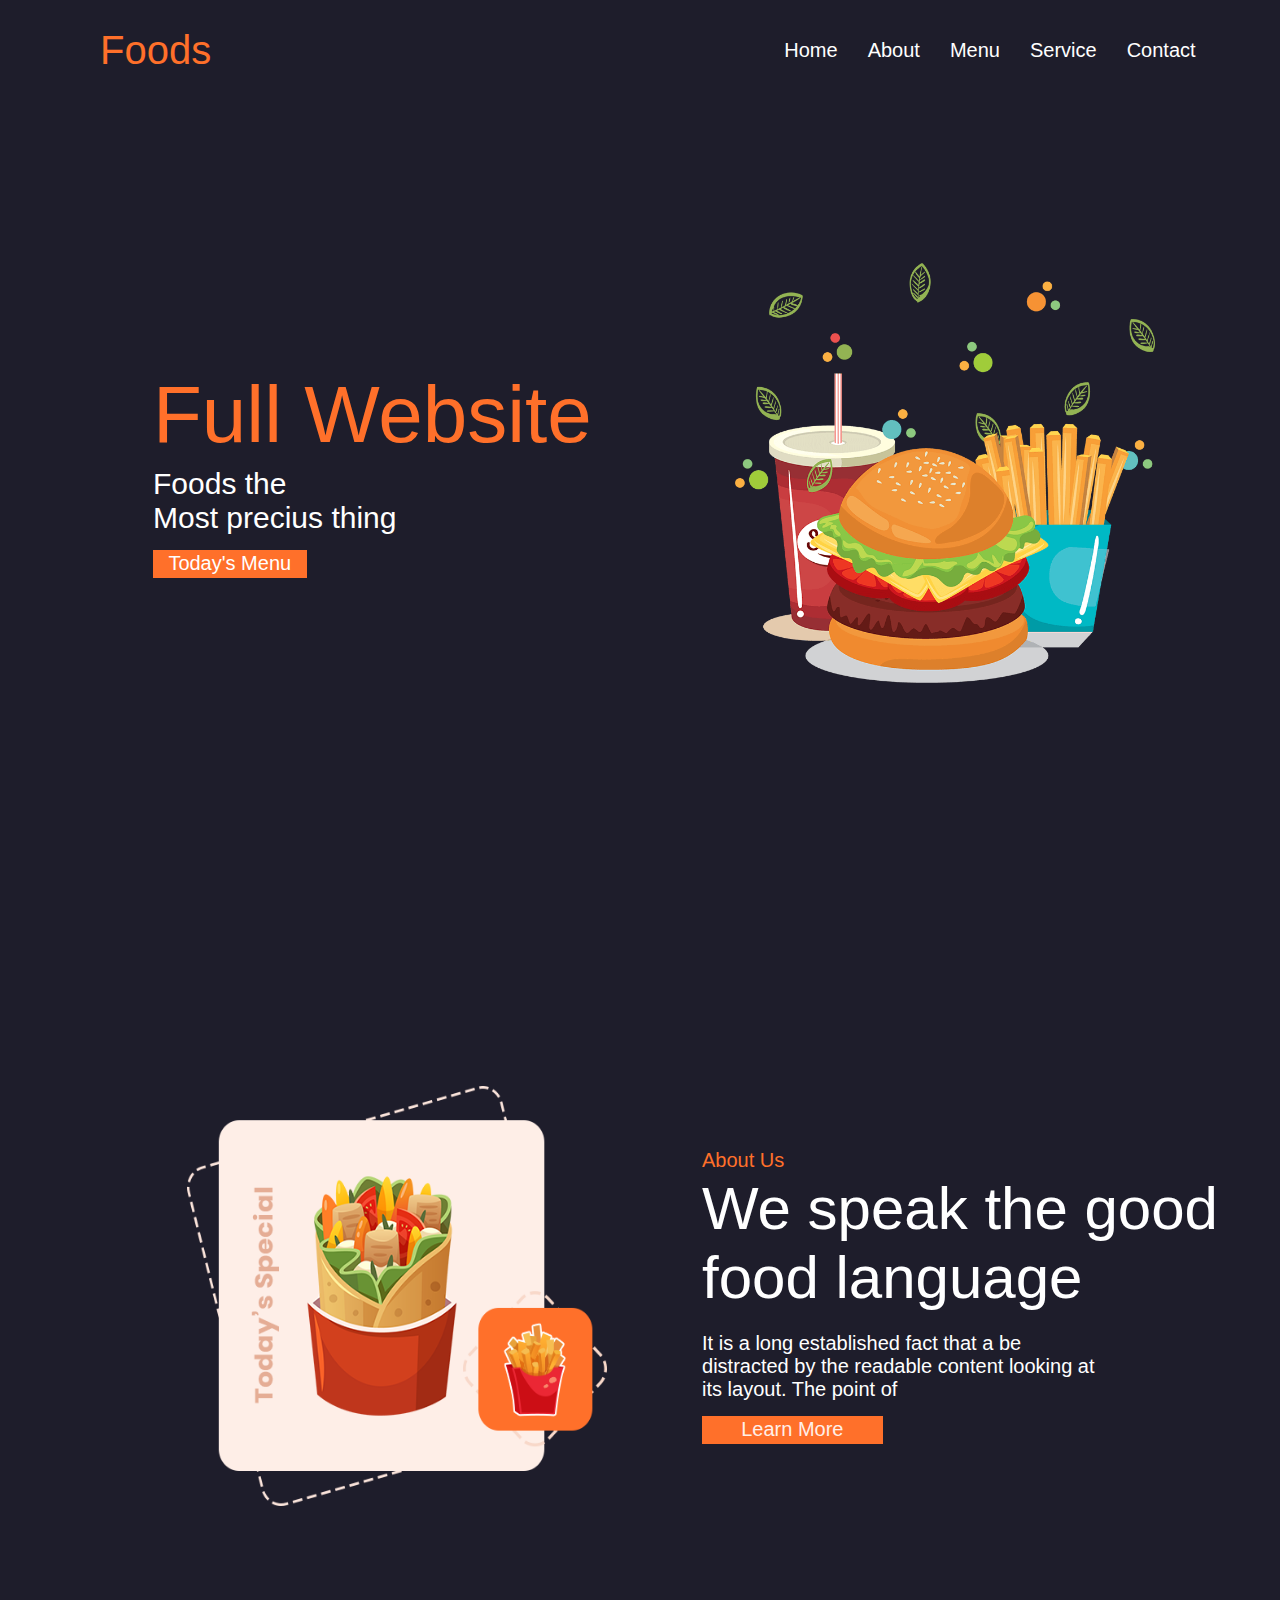
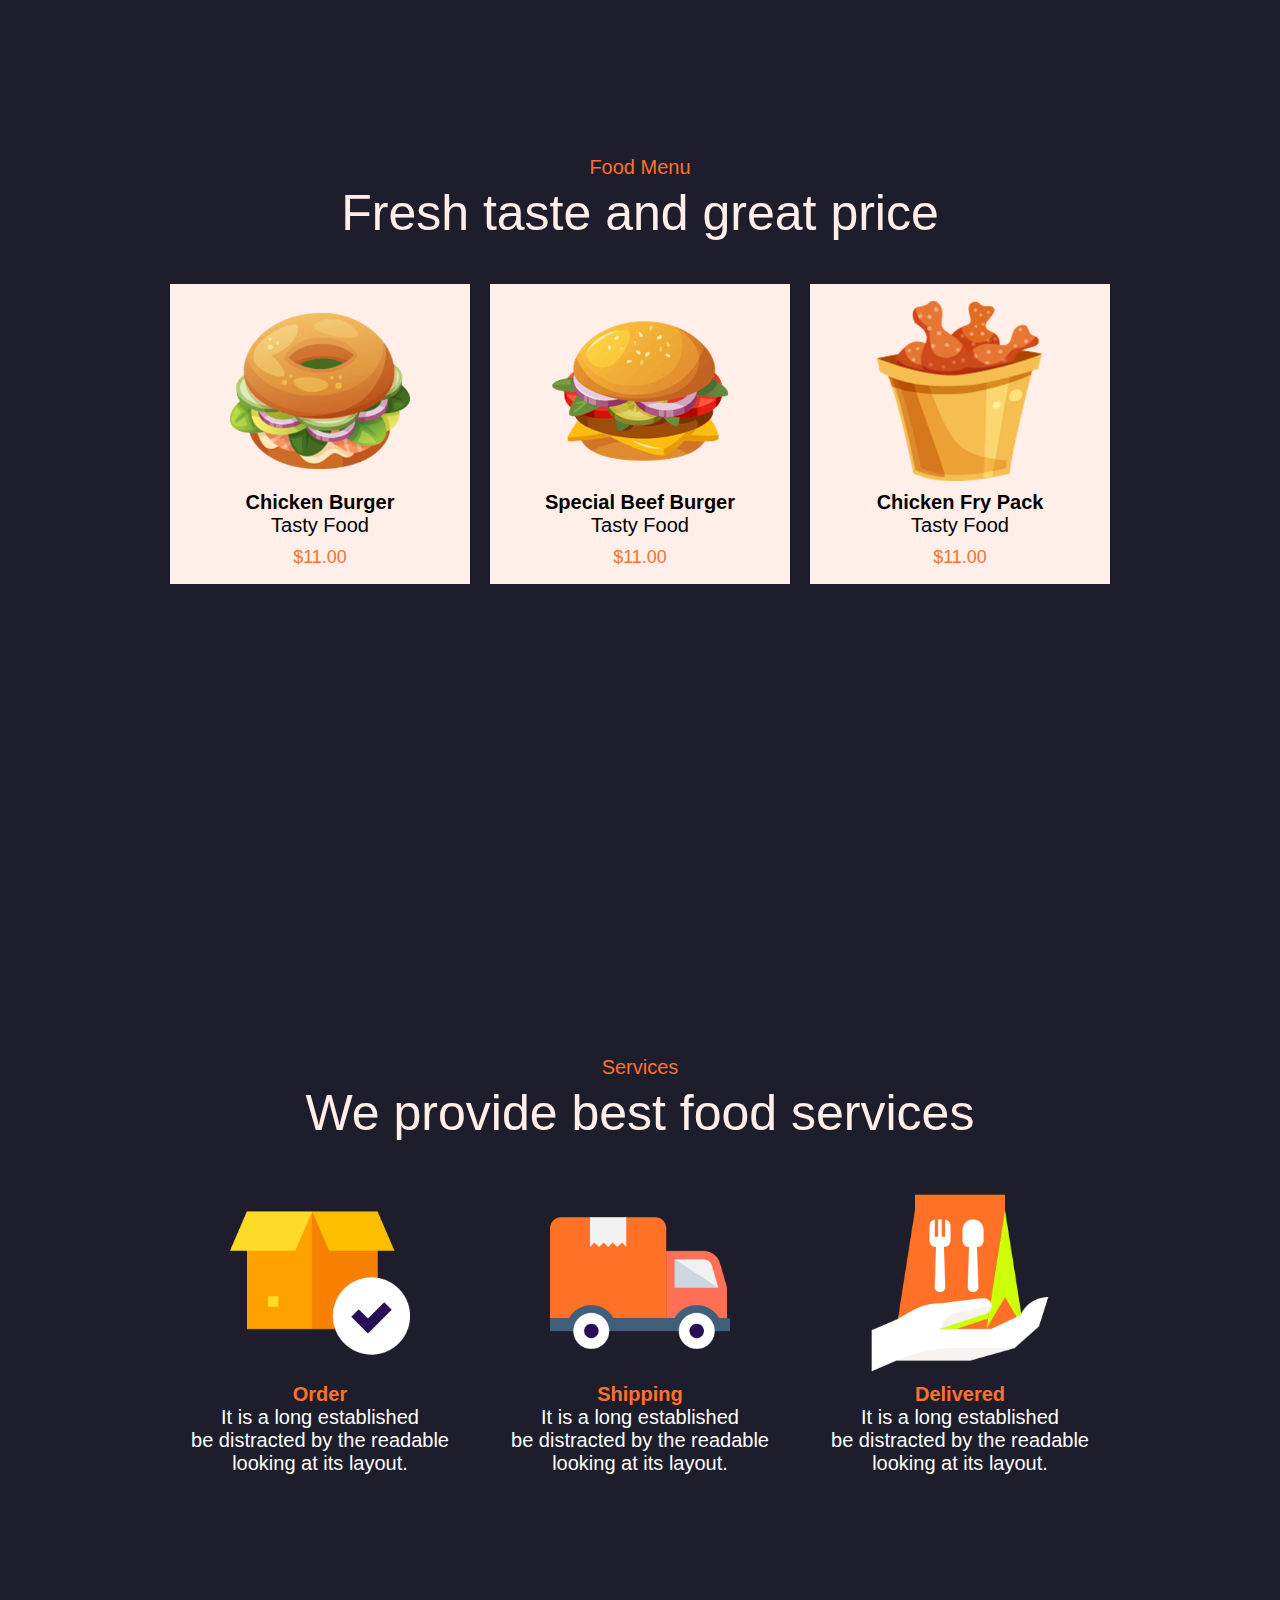
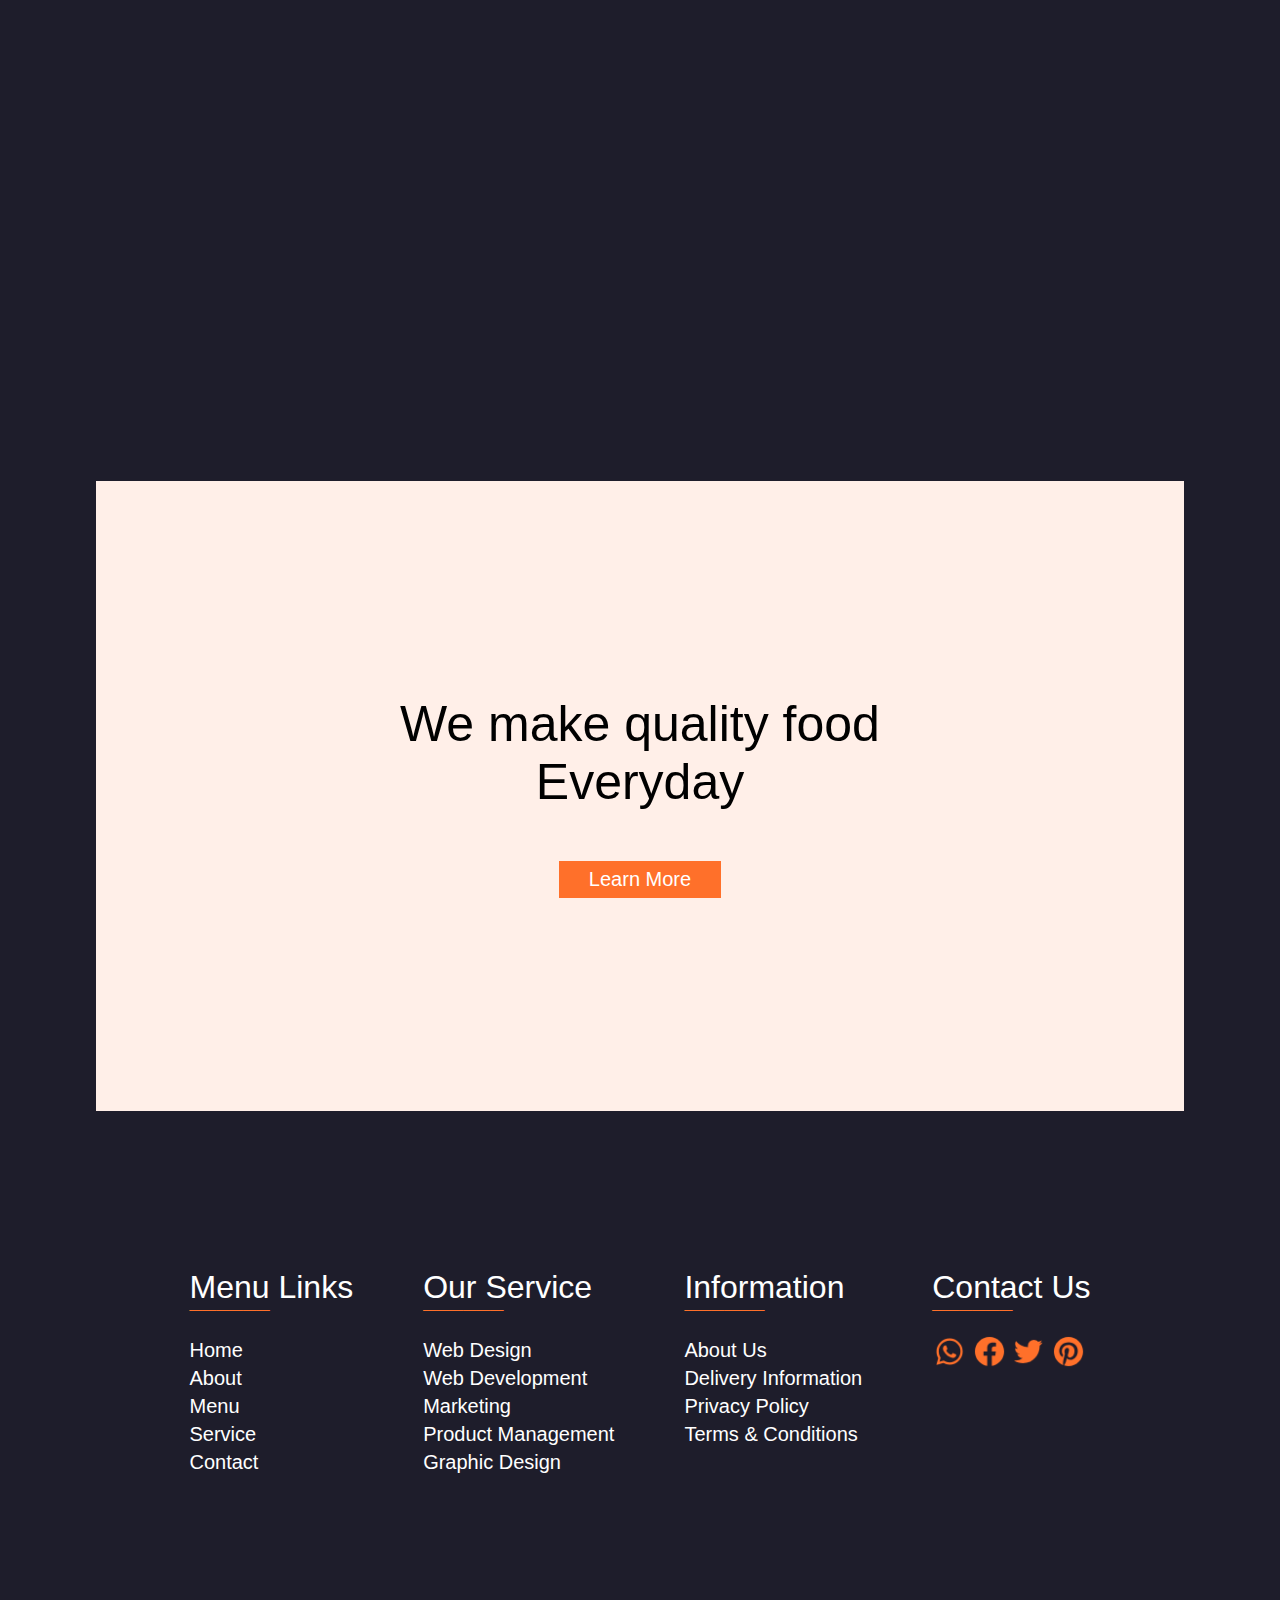
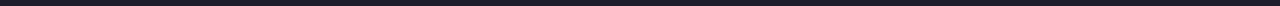
==== index.html @ 2a45bde7 "feat: :construction: Adicion boton en responsive mobile" ====
<!DOCTYPE html>
<html lang="en">
<head>
    <meta charset="UTF-8">
    <meta name="viewport" content="width=device-width, initial-scale=1.0">
    <link rel="stylesheet" href="https://unpkg.com/boxicons@latest/css/boxicons.min.css">
    <link rel="stylesheet" href="css/style.css">
    <title>Full Website</title>
</head>
<body>
    <header class="header">
        <div class="title1">
            <h1>Foods</h1>
        </div>
        <nav>
            <ul class="nav">
              <li><a href="#home">Home</a></li>
              <li><a href="#about">About</a></li>
              <li><a href="#menu">Menu</a></li>
              <li><a href="#service">Service</a></li>
              <li><a href="#contact">Contact</a></li>
            </ul>
          </nav>
          <div class="toggle" onclick="toggleMenu()"></div>
    </header>
    <main id="home" class="main1">
        <div class="main1__title">
            <div class="main1__content">
                <h1>Full Website</h1>
                <p class="foods">Foods the</p>
                <p>Most precius thing</p>
                <button>Today's Menu</button>
            </div>
        </div>
        <div class="main1__img">
            <img src="storage/img/home.png" alt="home">
        </div>
    </main>
    <section id="about" class="aboutUs">
        <div class="aboutUs__img">
            <img src="storage/img/about.png" alt="about">
        </div>
        <div class="aboutUs__title">
            <div class="aboutUs__content">
                <a class="about">About Us</a>
                <h1>We speak the good</h1>
                <h1>food language</h1>
                <p>It is a long established fact that a 
                    be distracted by the readable content 
                    looking at its layout. The point of
                </p>
                <button>Learn More</button>
            </div>
        </div>
    </section>
    <section class="foodMenu">
        <div class="fooodMenu__title">
            <p>Food Menu</p>
            <h1>Fresh taste and great price</h1>
        </div>
        <div id="menu" class="foodContainer">
            <div class="foodMenu__box1">
                <img src="storage/img/food1.png" alt="food1">
                <h1>Chicken Burger</h1>
                <p>Tasty Food</p>
                <a>$11.00</a>
            </div>
            <div class="foodMenu__box2">
                <img src="storage/img/food2.png" alt="food2">
                <h1>Special Beef Burger</h1>
                <p>Tasty Food</p>
                <a>$11.00</a>
            </div>
            <div class="foodMenu__box3">
                <img src="storage/img/food3.png" alt="food3">
                <h1>Chicken Fry Pack</h1>
                <p>Tasty Food</p>
                <a>$11.00</a>
            </div>
        </div>
    </section>
    <section id="service" class="services">
        <div class="services__title">
            <p>Services</p>
            <h1>We provide best food services</h1>
        </div>
        <div class="servicesContainer">
            <div class="services__box1">
                <img src="storage/img/s1.png" alt="s1">
                <h1>Order</h1>
                <p>It is a long established</p>
                <p>be distracted by the readable</p>
                <p>looking at its layout.</p>
            </div>
            <div class="services__box2">
                <img src="storage/img/s2.png" alt="s1">
                <h1>Shipping</h1>
                <p>It is a long established</p>
                <p>be distracted by the readable</p>
                <p>looking at its layout.</p>
            </div>
            <div class="services__box3">
                <img src="storage/img/s3.png" alt="s1">
                <h1>Delivered</h1>
                <p>It is a long established</p>
                <p>be distracted by the readable</p>
                <p>looking at its layout.</p>
            </div>
        </div>
    </section>
    <section class="learnMore">
        <div class="learnMore__content">
            <h1>We make quality food</h1>
            <h1>Everyday</h1>
            <button>Learn More</button>
        </div>
    </section>
    <footer id="contact" class="contact">
        <div class="contact__box1">
            <h1>Menu Links</h1>
            <h2>______</h2>
            <p>Home</p>
            <p>About</p>
            <p>Menu</p>
            <p>Service</p>
            <p>Contact</p>
        </div>
        <div class="contact__box2">
            <h1>Our Service</h1>
            <h2>______</h2>
            <p>Web Design</p>
            <p>Web Development</p>
            <p>Marketing</p>
            <p>Product Management</p>
            <p>Graphic Design</p>
        </div>
        <div class="contact__box3">
            <h1>Information</h1>
            <h2>______</h2>
            <p>About Us</p>
            <p>Delivery Information</p>
            <p>Privacy Policy</p>
            <p>Terms & Conditions</p>
        </div>
        <div class="contact__box4">
            <h1>Contact Us</h1>
            <h2>______</h2>
            <div class="contact__box4__img" >
                <img src="storage/img/whats.png" alt="whats">
                <img src="storage/img/faceb.png" alt="facebook">
                <img src="storage/img/twitter.png" alt="twittet">
                <img src="storage/img/pinterest.png" alt="pinterest">
            </div>
        </div>
    </footer>
    <script src="js/main.js"></script>
</body>
</html>
---- css/style.css ----
@import url(variables.css);

*{
    margin: 0;
    padding: 0;
    font-family: "Poppins", sans-serif;
    box-sizing: border-box;
}

body{
    background: var(--color-body);
}

.header{
    display: flex;
    background: var(--color-body);
    width: 100%;
    height: 100px;
    justify-content: space-between;
    flex-direction: row;
}

.title1{
    display: flex;
    color: var(--color-primary); 
    justify-content: flex-start;
    align-items: center;
    height: 100px;
    margin-left: 100px;
    font-size: 20px;
    font-style: normal;
}

.title1 h1{
    font-weight: normal;
}

.nav{
    display: flex;
    margin-right: -450px; 
    justify-content: flex-end;
    font-size: 20px;
    align-items: center;
    color: var(--color-secundary);
    gap: 30px;
    height: 100px;
    font-size: 20px;
    text-decoration: none;
    list-style: none;
}

.nav a{
    text-decoration: none;
    color: var(--color-secundary);
}

.nav a:hover{
    text-decoration: overline;
    cursor: pointer;
    color: var(--color-primary);
    transition: 0.2s;
}

@media(max-width:800px){
    .nav{
        display: none;
        margin-right: -450px; 
        justify-content: flex-end;
        font-size: 20px;
        align-items: center;
        color: var(--color-secundary);
        gap: 30px;
        height: 100px;
        font-size: 20px;
        text-decoration: none;
        list-style: none;
    }

    .toggle{
        width: 35px;
        height: 35px;
        display: block;
        cursor: pointer;
        background: url(../storage/img/menu.svg);
        background-size: 35px;
        background-position: center;
        background-repeat: no-repeat;
        z-index: 11;
    }
    
    .toggle.active{
        position: fixed;
        right: 20px;
        background: url(../storage/img/close.svg);
        background-size: 35px;
        background-position: center;
        background-repeat: no-repeat;
    }
    
    .nav {
      display:none;
    }
    
    .nav.active
    {
        position: fixed;
        top: 0;
        left: 0;
        width: 100%;
        height: auto;
        display: flex;
        padding-top: 2svh;
        padding-bottom: 2svh;
        row-gap: 1.5em;
        justify-content: center;
        align-items: center;
        flex-direction: column;
        font-size: 1.2em;
        background: var(--color-secundary);
        z-index: 10;
    }
}

/* 
--------------------------------------------MAIN1------------------------------------------------------ */


.main1{
    display: grid;
    width: 100%;
    height: 82.9vh;
    grid-template-columns: repeat(2, 1fr);
    grid-template-rows: repeat(1, 1fr);
    justify-content: center;
    align-items: center;
}

.main1__title{
    display: flex;
    margin-left: 153px;
}

.main1__content{
    display: flex;
    flex-direction: column;
}

.main1__content h1{
    display: flex;
    font-size: 80px;
    font-weight: normal;
    color: var(--color-primary);
}


.foods{
    display: flex;
    margin-top: 6px;
    font-weight: normal;
    color: var(--color-secundary);
}

.main1__content p{
    display: flex;
    font-weight: normal;
    font-size: 30px;
    color: var(--color-secundary);
}

.main1__content button{
    display: flex;
    width: 35%;
    height: 28px;
    font-size: 20px;
    color: var(--color-secundary);
    border: none;
    background: var(--color-primary);
    justify-content: center;
    align-items: center;
    margin-top: 15px;
}

.main1__content button:hover{
    background: var(--color-primary-opacity) ;
    transition: 0.3s;
    cursor: pointer;
}

.main1__img{
    display: flex;
    justify-content: center;
    align-items: center;
}

.main1__img img{
    display: flex;
    width: 420px;
    height: 420px;
    margin-right: 30px;
}

/* 
--------------------------------------------ABOUT US------------------------------------------------------ */

.aboutUs{
    display: grid;
    width: 100%;
    height: 100vh;
    grid-template-columns: repeat(2, 1fr);
    grid-template-rows: repeat(1, 1fr);
    justify-content: center;
    align-items: center;
}

.aboutUs__img{
    display: flex;
    justify-content: center;
    align-items: center;
}

.aboutUs__img img{
    display: flex;
    width: 420px;
    height: 420px;
    margin-left: 153px;
}

.aboutUs__title{
    display: flex;
    margin-right: 0px;
    justify-content: center;

}

.aboutUs__content{
    display: flex;
    flex-direction: column;
}

.about{
    color: var(--color-primary);
    font-size: 20px;
    margin-bottom: 2px;
}

.aboutUs__content h1{
    display: flex;
    font-size: 60px;
    font-weight: normal;
    color: var(--color-secundary);
}



.aboutUs__content p{
    display: flex;
    margin-top: 20px;
    width: 400px;
    font-weight: normal;
    font-size: 20px;
    color: var(--color-secundary);
}

.aboutUs__content button{
    display: flex;
    width: 35%;
    height: 28px;
    font-size: 20px;
    color: var(--color-light);
    border: none;
    background: var(--color-primary);
    justify-content: center;
    align-items: center;
    margin-top: 15px;
}

.aboutUs__content button:hover{
    background: var(--color-primary-opacity) ;
    transition: 0.3s;
    cursor: pointer;
}


/* 
--------------------------------------------FOOD MENU------------------------------------------------------ */

.foodMenu{
    width: 100%;
    display: flex;
    height: 100vh;
    flex-direction: column;
}

.fooodMenu__title{
    display: flex;
    flex-direction: column;
    align-items: center;
}   

.fooodMenu__title p{
    display: flex;
    color: var(--color-primary);
    font-size: 20px;
    margin-top: 10px;
}

.fooodMenu__title h1{
    display: flex;
    color: var(--color-light);
    font-size: 50px;
    width: 100%;
    justify-content: center;
    font-weight: normal;
    margin-top: 5px;
}

.foodContainer{
    display: flex;
    margin-top: 42px;
    justify-content: center;
    align-items: center;
    gap: 20px;
}

.foodMenu__box1{
    display: flex;
    flex-direction: column;
    justify-content: center;
    align-items: center;
    width: 300px;
    height: 300px;
    background: var(--color-light);
    transition: all 0.3s ease;
}

.foodMenu__box1:hover{
    transform: scale(0.8);
}

.foodMenu__box1 img{
    display: flex;
    width: 180px;
    height: 180px;
}

.foodMenu__box1 h1{
    font-size: 20px;
    color: var(--color-third);
    margin-top: 10px;
}

.foodMenu__box1 p{
    font-size: 20px;
    color: var(--color-third);
}

.foodMenu__box1 a{
    font-size: 18px;
    margin-top: 10px;
    color: var(--color-primary);
}

.foodMenu__box2{
    display: flex;
    flex-direction: column;
    justify-content: center;
    align-items: center;
    width: 300px;
    height: 300px;
    background: var(--color-light);
    transition: all 0.3s ease;
}

.foodMenu__box2:hover{
    transform: scale(0.8);
}

.foodMenu__box2 img{
    display: flex;
    width: 180px;
    height: 180px;
}

.foodMenu__box2 h1{
    font-size: 20px;
    color: var(--color-third);
    margin-top: 10px;
}

.foodMenu__box2 p{
    font-size: 20px;
    color: var(--color-third);
}

.foodMenu__box2 a{
    font-size: 18px;
    margin-top: 10px;
    color: var(--color-primary);
}

.foodMenu__box3{
    display: flex;
    flex-direction: column;
    justify-content: center;
    align-items: center;
    width: 300px;
    height: 300px;
    background: var(--color-light);
    transition: all 0.3s ease;
}

.foodMenu__box3:hover{
    transform: scale(0.8);
}

.foodMenu__box3 img{
    display: flex;
    width: 180px;
    height: 180px;
}

.foodMenu__box3 h1{
    font-size: 20px;
    color: var(--color-third);
    margin-top: 10px;
}

.foodMenu__box3 p{
    font-size: 20px;
    color: var(--color-third);
}

.foodMenu__box3 a{
    font-size: 18px;
    margin-top: 10px;
    color: var(--color-primary);
}


/* 
--------------------------------------------SERVICES------------------------------------------------------ */

.services{
    width: 100%;
    display: flex;
    height: 100vh;
    flex-direction: column;
}

.services__title{
    display: flex;
    flex-direction: column;
    align-items: center;
}   

.services__title p{
    display: flex;
    color: var(--color-primary);
    font-size: 20px;
    margin-top: 10px;
}

.services__title h1{
    display: flex;
    color: var(--color-light);
    font-size: 50px;
    width: 100%;
    justify-content: center;
    font-weight: normal;
    margin-top: 5px;
}

.servicesContainer{
    display: flex;
    margin-top: 42px;
    justify-content: center;
    align-items: center;
    gap: 20px;
}

.services__box1{
    display: flex;
    flex-direction: column;
    justify-content: center;
    align-items: center;
    width: 300px;
    height: 300px;
    transition: all 0.3s ease;
}

.services__box1:hover{
    transform: scale(0.8);
}

.services__box1 img{
    display: flex;
    width: 180px;
    height: 180px;
}

.services__box1 h1{
    font-size: 20px;
    color: var(--color-primary);
    margin-top: 10px;
}

.services__box1 p{
    font-size: 20px;
    color: var(--color-secundary);
}

.services__box2{
    display: flex;
    flex-direction: column;
    justify-content: center;
    align-items: center;
    width: 300px;
    height: 300px;
    transition: all 0.3s ease;
}

.services__box2:hover{
    transform: scale(0.8);
}

.services__box2 img{
    display: flex;
    width: 180px;
    height: 180px;
}

.services__box2 h1{
    font-size: 20px;
    color: var(--color-primary);
    margin-top: 10px;
}

.services__box2 p{
    font-size: 20px;
    color: var(--color-secundary);
}

.services__box3{
    display: flex;
    flex-direction: column;
    justify-content: center;
    align-items: center;
    width: 300px;
    height: 300px;
    transition: all 0.3s ease;
}

.services__box3:hover{
    transform: scale(0.8);
}

.services__box3 img{
    display: flex;
    width: 180px;
    height: 180px;
}

.services__box3 h1{
    font-size: 20px;
    color: var(--color-primary);
    margin-top: 10px;
}

.services__box3 p{
    font-size: 20px;
    color: var(--color-secundary);
}


/* 
--------------------------------------------LEARN MORE------------------------------------------------------ */

.learnMore{
    width: 100%;
    display: flex;
    height: 100vh;
    flex-direction: column;
    justify-content: center;
    align-items: center;
}

.learnMore__content{
    display: flex;
    flex-direction: column;
    background: var(--color-light);
    width: 85%;
    height: 70%;
    justify-content: center;
    align-items: center;
}

.learnMore__content h1{
    font-weight: normal;
    font-size: 50px;
}

.learnMore__content button{
    margin-top: 50px;
    font-weight: normal;
    font-size: 20px;
    background: var(--color-primary);
    color: var(--color-secundary);
    border: none;
    padding-left: 30px;
    padding-right: 30px;
    padding-top: 7px;
    padding-bottom: 7px;
}

.learnMore__content button:hover{
    background: var(--color-primary-opacity);
    transition: 0.3s;
    cursor: pointer;
}


/* 
--------------------------------------------SERVICES------------------------------------------------------ */

.contact{
    width: 100%;
    display: flex; 
    height: 40vh;
    flex-direction: row;
    justify-content: center;
    align-items: center;
    gap: 70px;
}

.contact__box1{
    display: flex;
    flex-direction: column;
    height: 35vh;
}

.contact__box1 h1{
    color: var(--color-secundary);
    font-weight: normal; 
}

.contact__box1 h2{
    color: var(--color-primary);
    margin-top: -20px;
    margin-bottom: 20px;
}

.contact__box1 p{
    color: var(--color-secundary);
    font-size: 20px;
    margin-top: 5px;
}

.contact__box1 p:hover{
    color: var(--color-opacity);
    cursor: pointer;
}

.contact__box2{
    display: flex;
    flex-direction: column;
    height: 35vh;
}

.contact__box2 h1{
    color: var(--color-secundary);
    font-weight: normal; 
}

.contact__box2 h2{
    color: var(--color-primary);
    margin-top: -20px;
    margin-bottom: 20px;
}

.contact__box2 p{
    color: var(--color-secundary);
    font-size: 20px;
    margin-top: 5px;
}

.contact__box2 p:hover{
    color: var(--color-opacity);
    cursor: pointer;
}

.contact__box3{
    display: flex;
    flex-direction: column;
    height: 35vh;
}

.contact__box3 h1{
    color: var(--color-secundary);
    font-weight: normal; 
}

.contact__box3 h2{
    color: var(--color-primary);
    margin-top: -20px;
    margin-bottom: 20px;
}

.contact__box3 p{
    color: var(--color-secundary);
    font-size: 20px;
    margin-top: 5px;
}

.contact__box3 p:hover{
    color: var(--color-opacity);
    cursor: pointer;
}
.contact__box4{
    display: flex;
    flex-direction: column;
    height: 35vh;
}

.contact__box4 h1{
    color: var(--color-secundary);
    font-weight: normal; 
}

.contact__box4 h2{
    color: var(--color-primary);
    margin-top: -20px;
    margin-bottom: 20px;
}

.contact__box4__img img{
    width: 35px;
    height: 35px;
    transition: all 0.3s ease;
}

.contact__box4__img img:hover{
    transform: scale(0.5);
    cursor: pointer;
}


/* display: none;
display: block; */
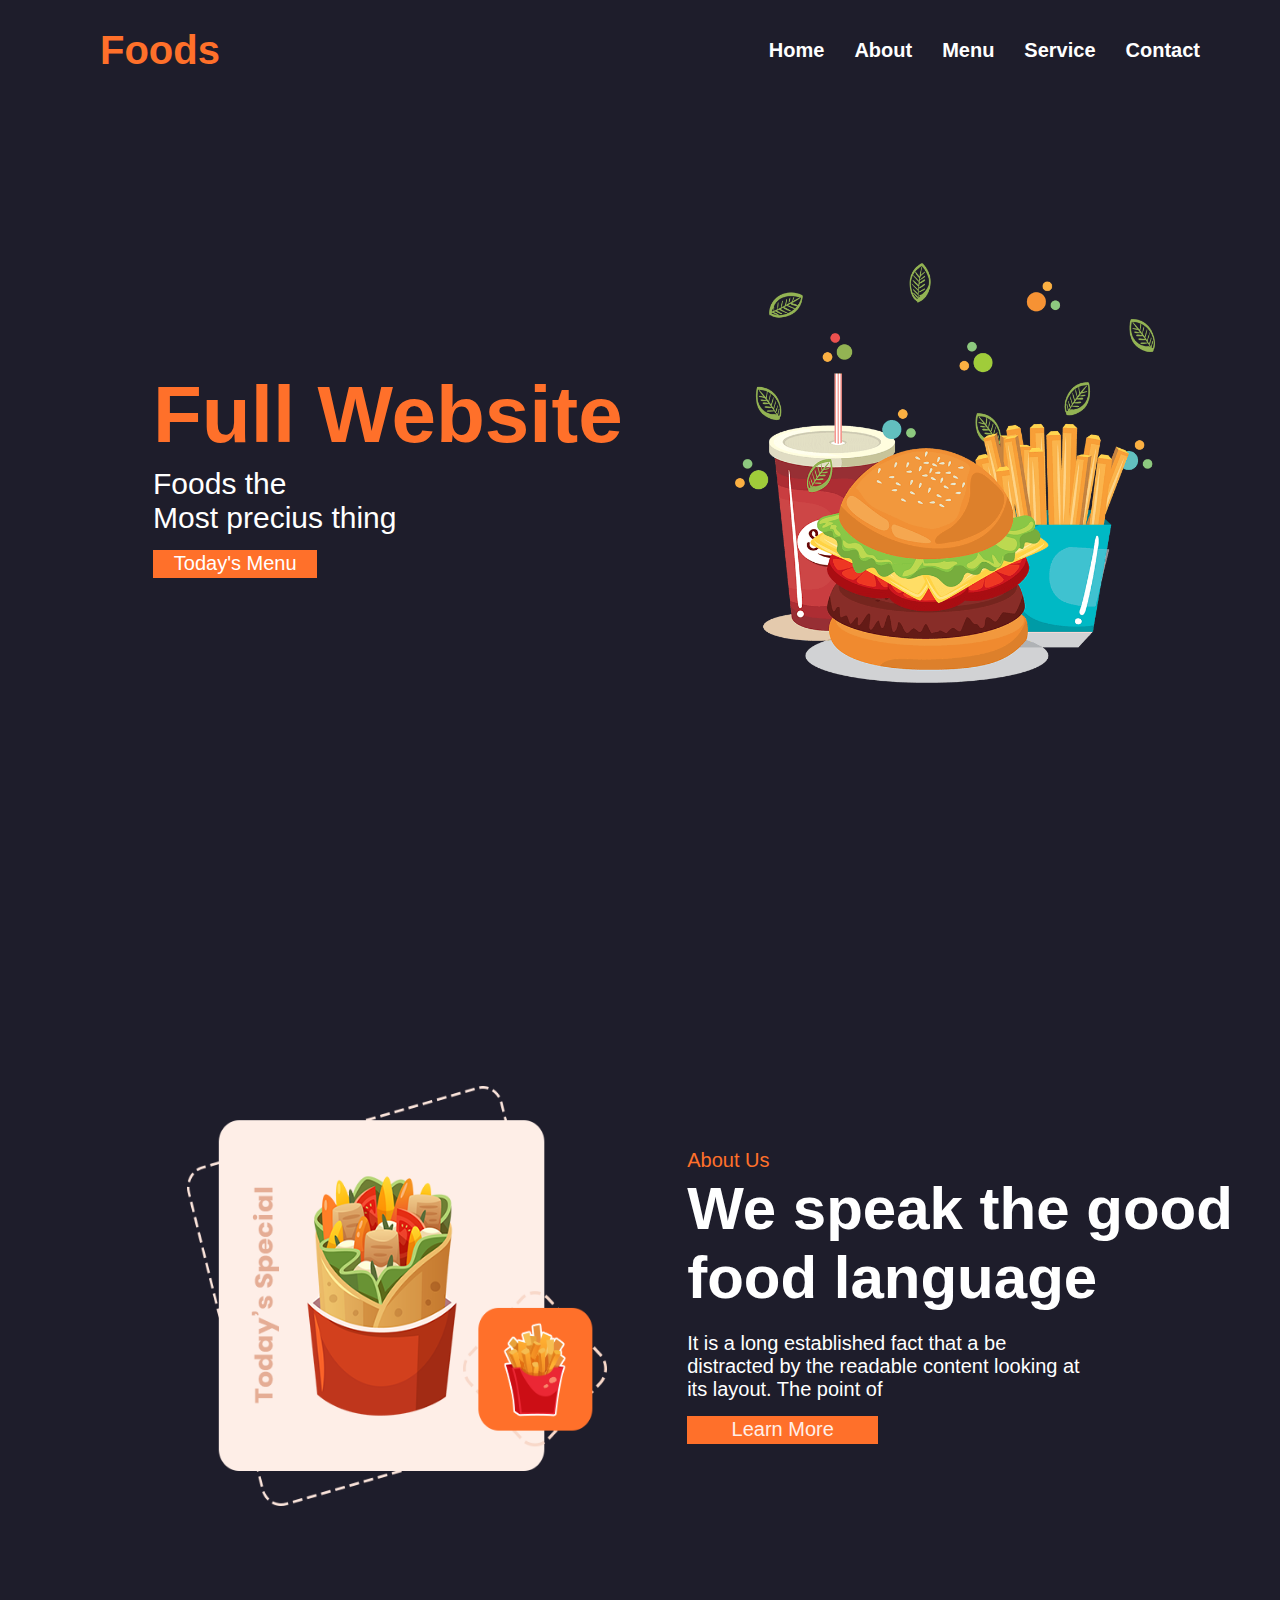
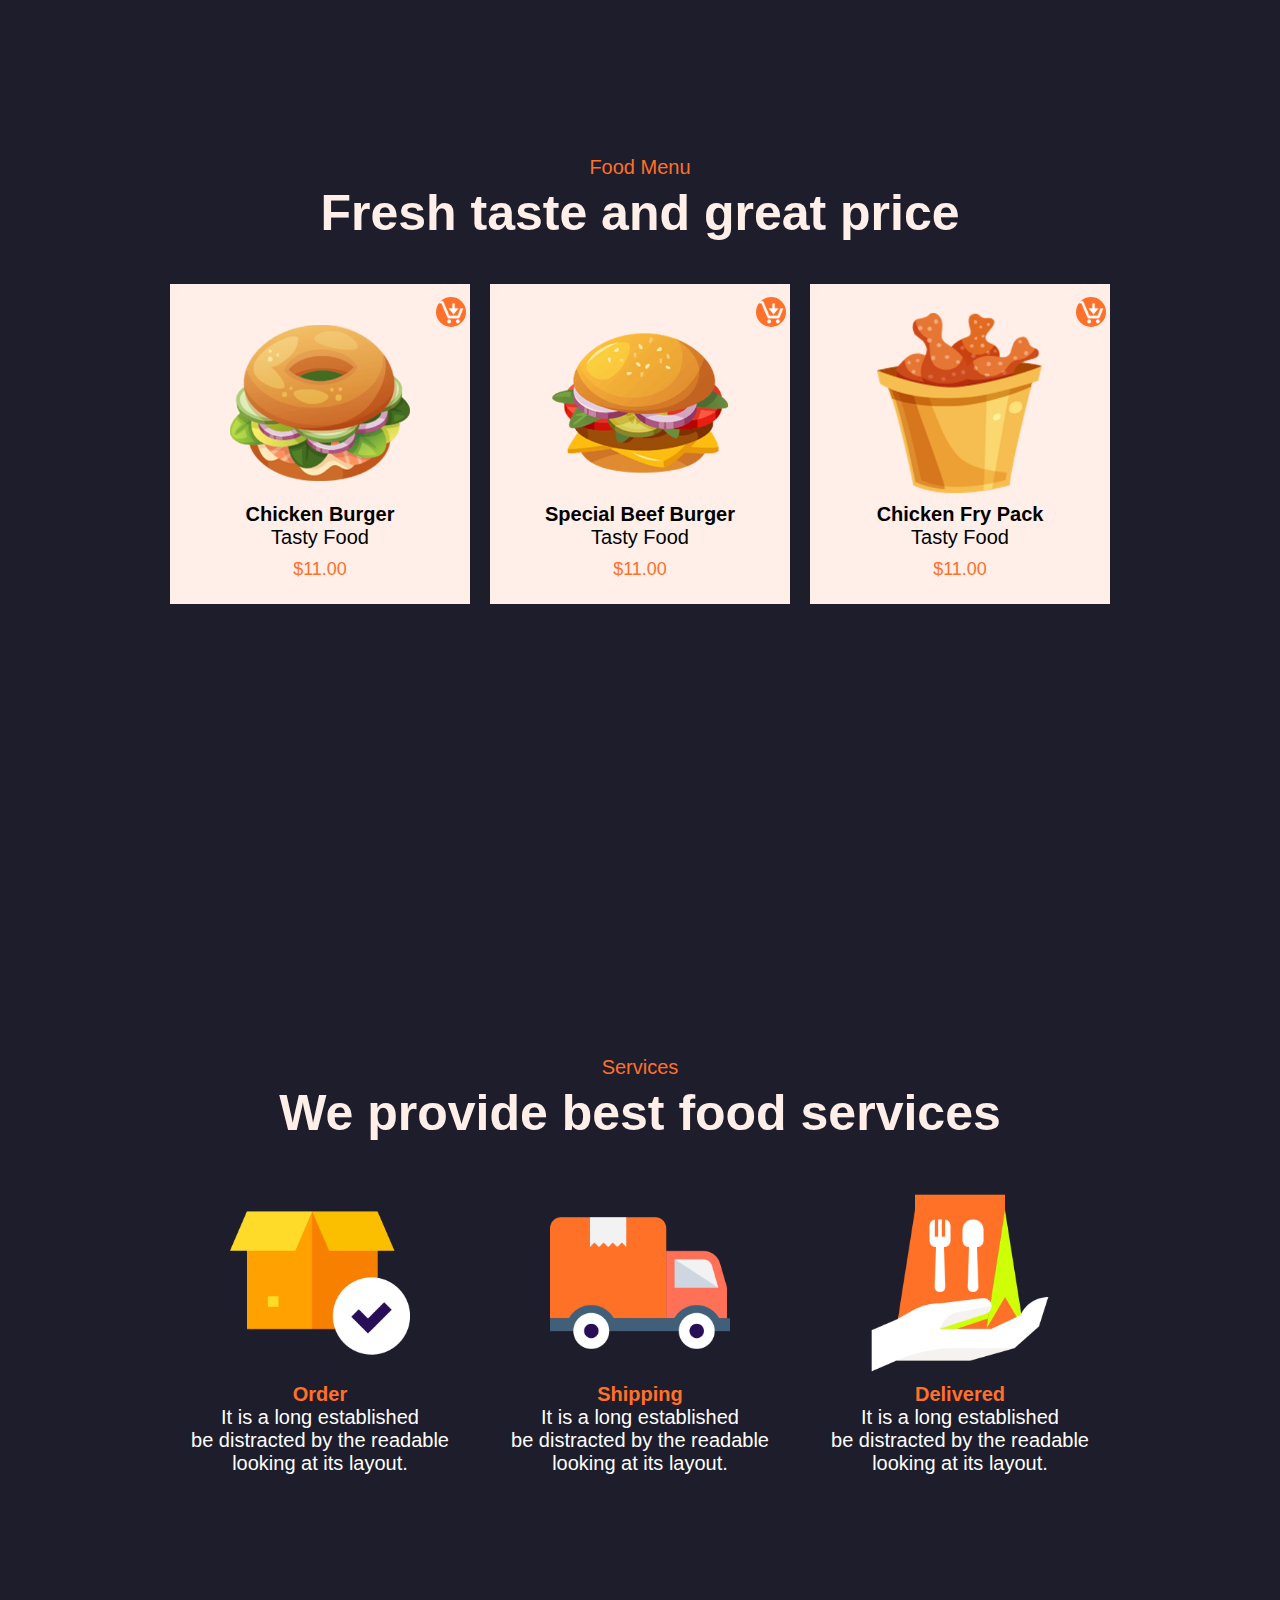
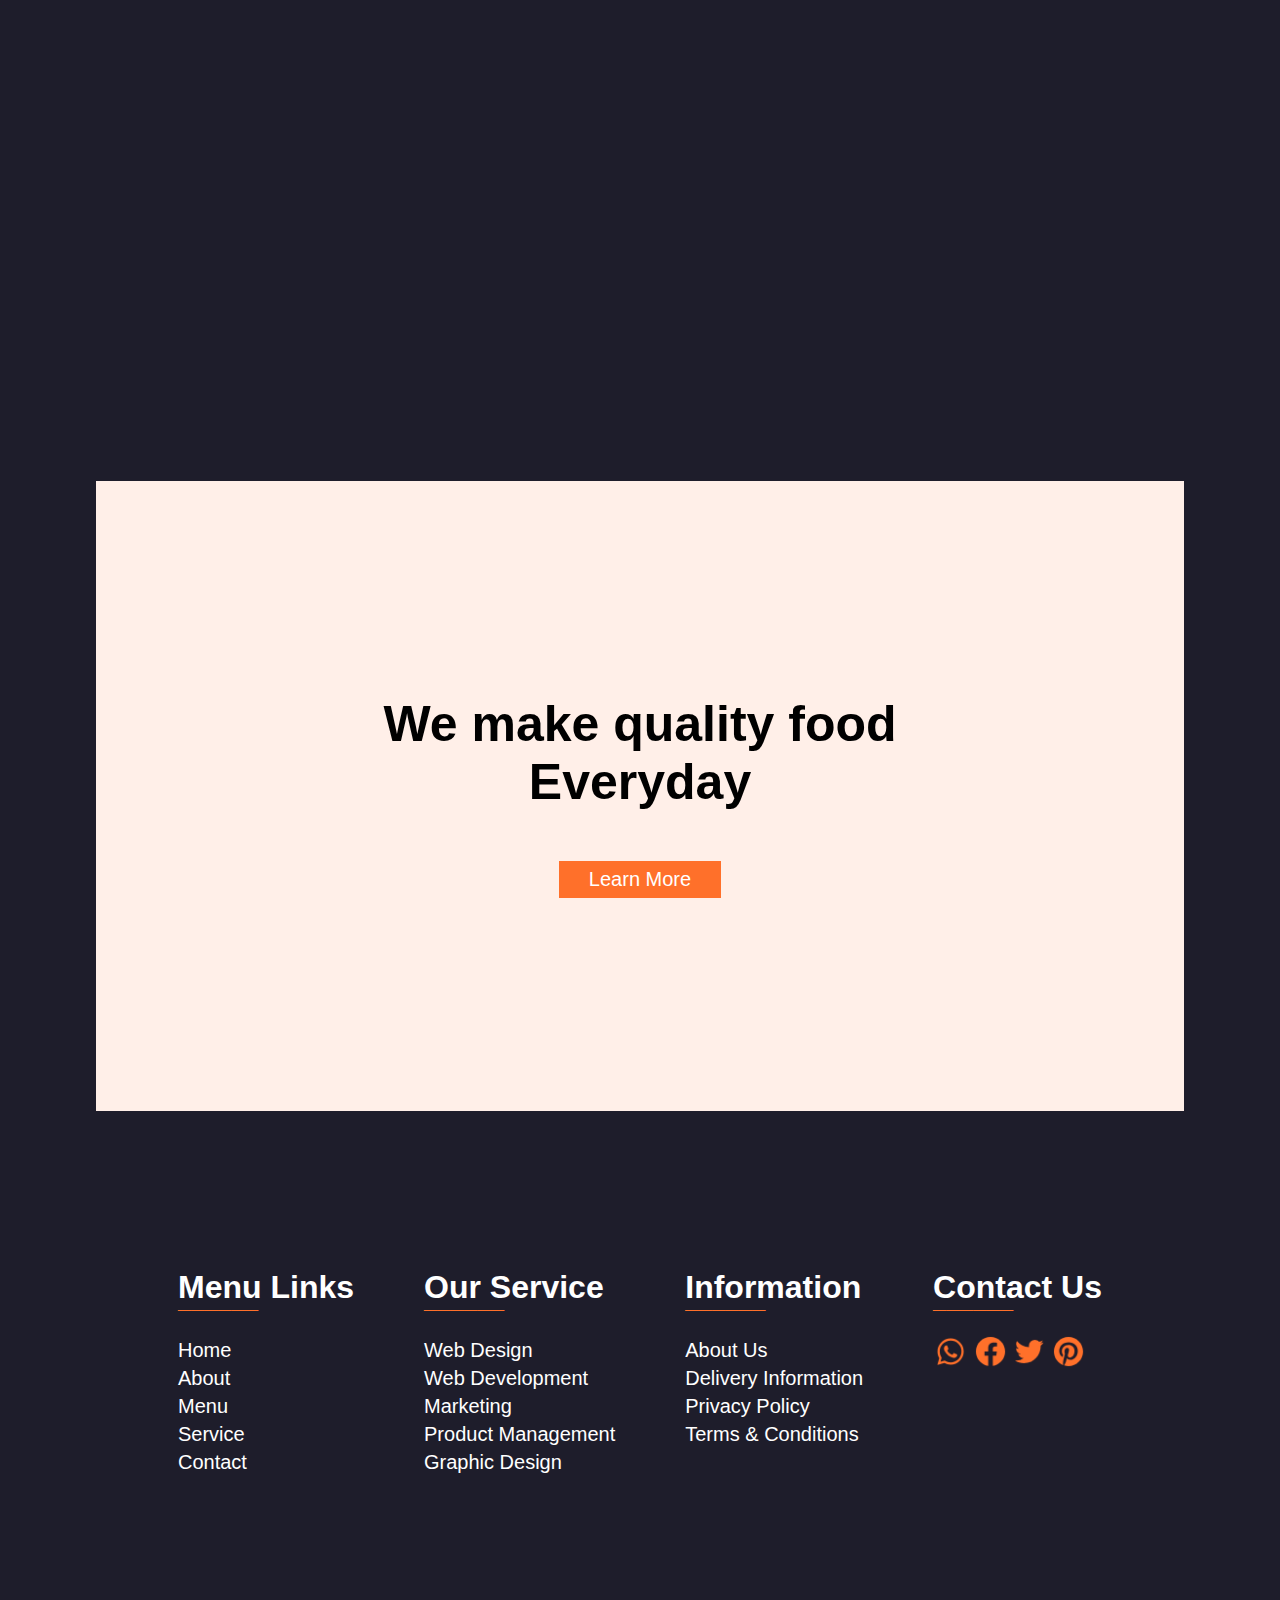
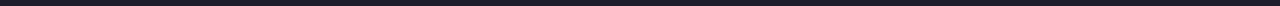
==== commit b38ffb84: "feat: :sparkles: Se generaron los ultimos cambios en el proyecto web" ====
--- a/index.html
+++ b/index.html
@@ -33,12 +33,12 @@
             </div>
         </div>
         <div class="main1__img">
-            <img src="storage/img/home.png" alt="home">
+            <img src="/storage/img/home.png" alt="home">
         </div>
     </main>
     <section id="about" class="aboutUs">
         <div class="aboutUs__img">
-            <img src="storage/img/about.png" alt="about">
+            <img src="/storage/img/about.png" alt="about">
         </div>
         <div class="aboutUs__title">
             <div class="aboutUs__content">
@@ -60,19 +60,28 @@
         </div>
         <div id="menu" class="foodContainer">
             <div class="foodMenu__box1">
-                <img src="storage/img/food1.png" alt="food1">
+                <div class="car">
+                    <a href="#"><img class="foodMenu__car" src="/storage/img/car.png" alt="car"></a>
+                </div>
+                <img src="/storage/img/food1.png" alt="food1">
                 <h1>Chicken Burger</h1>
                 <p>Tasty Food</p>
                 <a>$11.00</a>
             </div>
             <div class="foodMenu__box2">
-                <img src="storage/img/food2.png" alt="food2">
+                <div class="car">
+                    <a href="#"><img class="foodMenu__car" src="/storage/img/car.png" alt="car"></a>
+                </div>
+                <img src="/storage/img/food2.png" alt="food2">
                 <h1>Special Beef Burger</h1>
                 <p>Tasty Food</p>
                 <a>$11.00</a>
             </div>
             <div class="foodMenu__box3">
-                <img src="storage/img/food3.png" alt="food3">
+                <div class="car">
+                    <a href="#"><img class="foodMenu__car" src="/storage/img/car.png" alt="car"></a>
+                </div>
+                <img src="/storage/img/food3.png" alt="food3">
                 <h1>Chicken Fry Pack</h1>
                 <p>Tasty Food</p>
                 <a>$11.00</a>
@@ -86,21 +95,21 @@
         </div>
         <div class="servicesContainer">
             <div class="services__box1">
-                <img src="storage/img/s1.png" alt="s1">
+                <img src="/storage/img/s1.png" alt="s1">
                 <h1>Order</h1>
                 <p>It is a long established</p>
                 <p>be distracted by the readable</p>
                 <p>looking at its layout.</p>
             </div>
             <div class="services__box2">
-                <img src="storage/img/s2.png" alt="s1">
+                <img src="/storage/img/s2.png" alt="s1">
                 <h1>Shipping</h1>
                 <p>It is a long established</p>
                 <p>be distracted by the readable</p>
                 <p>looking at its layout.</p>
             </div>
             <div class="services__box3">
-                <img src="storage/img/s3.png" alt="s1">
+                <img src="/storage/img/s3.png" alt="s1">
                 <h1>Delivered</h1>
                 <p>It is a long established</p>
                 <p>be distracted by the readable</p>
@@ -144,12 +153,12 @@
         </div>
         <div class="contact__box4">
             <h1>Contact Us</h1>
-            <h2>______</h2>
+            <h2 class="linea">______</h2>
             <div class="contact__box4__img" >
-                <img src="storage/img/whats.png" alt="whats">
-                <img src="storage/img/faceb.png" alt="facebook">
-                <img src="storage/img/twitter.png" alt="twittet">
-                <img src="storage/img/pinterest.png" alt="pinterest">
+                <img src="/storage/img/whats.png" alt="whats">
+                <img src="/storage/img/faceb.png" alt="facebook">
+                <img src="/storage/img/twitter.png" alt="twittet">
+                <img src="/storage/img/pinterest.png" alt="pinterest">
             </div>
         </div>
     </footer>
--- a/css/style.css
+++ b/css/style.css
@@ -18,6 +18,7 @@
     height: 100px;
     justify-content: space-between;
     flex-direction: row;
+    font-weight: bold;
 }
 
 .title1{
@@ -29,10 +30,11 @@
     margin-left: 100px;
     font-size: 20px;
     font-style: normal;
+    font-weight: bold;
 }
 
 .title1 h1{
-    font-weight: normal;
+    font-weight: bold;
 }
 
 .nav{
@@ -61,11 +63,669 @@
     transition: 0.2s;
 }
 
-@media(max-width:800px){
+/* 
+--------------------------------------------MAIN1------------------------------------------------------ */
+
+
+.main1{
+    display: grid;
+    width: 100%;
+    height: 82.9vh;
+    grid-template-columns: repeat(2, 1fr);
+    grid-template-rows: repeat(1, 1fr);
+    justify-content: center;
+    align-items: center;
+}
+
+.main1__title{
+    display: flex;
+    margin-left: 153px;
+}
+
+.main1__content{
+    display: flex;
+    flex-direction: column;
+}
+
+.main1__content h1{
+    display: flex;
+    font-size: 80px;
+    font-weight: normal;
+    color: var(--color-primary);
+    font-weight: bold;
+}
+
+
+.foods{
+    display: flex;
+    margin-top: 6px;
+    font-weight: normal;
+    color: var(--color-secundary);
+}
+
+.main1__content p{
+    display: flex;
+    font-weight: normal;
+    font-size: 30px;
+    color: var(--color-secundary);
+}
+
+.main1__content button{
+    display: flex;
+    width: 35%;
+    height: 28px;
+    font-size: 20px;
+    color: var(--color-secundary);
+    border: none;
+    background: var(--color-primary);
+    justify-content: center;
+    align-items: center;
+    margin-top: 15px;
+}
+
+.main1__content button:hover{
+    background: var(--color-primary-opacity) ;
+    transition: 0.3s;
+    cursor: pointer;
+}
+
+.main1__img{
+    display: flex;
+    justify-content: center;
+    align-items: center;
+}
+
+.main1__img img{
+    display: flex;
+    width: 420px;
+    height: 420px;
+    margin-right: 30px;
+}
+
+/* 
+--------------------------------------------ABOUT US------------------------------------------------------ */
+
+.aboutUs{
+    display: grid;
+    width: 100%;
+    height: 100vh;
+    grid-template-columns: repeat(2, 1fr);
+    grid-template-rows: repeat(1, 1fr);
+    justify-content: center;
+    align-items: center;
+}
+
+.aboutUs__img{
+    display: flex;
+    justify-content: center;
+    align-items: center;
+}
+
+.aboutUs__img img{
+    display: flex;
+    width: 420px;
+    height: 420px;
+    margin-left: 153px;
+}
+
+.aboutUs__title{
+    display: flex;
+    margin-right: 0px;
+    justify-content: center;
+
+}
+
+.aboutUs__content{
+    display: flex;
+    flex-direction: column;
+}
+
+.about{
+    color: var(--color-primary);
+    font-size: 20px;
+    margin-bottom: 2px;
+}
+
+.aboutUs__content h1{
+    display: flex;
+    font-size: 60px;
+    font-weight: bold;
+    color: var(--color-secundary);
+}
+
+
+
+.aboutUs__content p{
+    display: flex;
+    margin-top: 20px;
+    width: 400px;
+    font-weight: normal;
+    font-size: 20px;
+    color: var(--color-secundary);
+}
+
+.aboutUs__content button{
+    display: flex;
+    width: 35%;
+    height: 28px;
+    font-size: 20px;
+    color: var(--color-light);
+    border: none;
+    background: var(--color-primary);
+    justify-content: center;
+    align-items: center;
+    margin-top: 15px;
+}
+
+.aboutUs__content button:hover{
+    background: var(--color-primary-opacity) ;
+    transition: 0.3s;
+    cursor: pointer;
+}
+
+
+/* 
+--------------------------------------------FOOD MENU------------------------------------------------------ */
+
+.foodMenu{
+    width: 100%;
+    display: flex;
+    height: 100vh;
+    flex-direction: column;
+}
+
+.fooodMenu__title{
+    display: flex;
+    flex-direction: column;
+    align-items: center;
+}   
+
+.fooodMenu__title p{
+    display: flex;
+    color: var(--color-primary);
+    font-size: 20px;
+    margin-top: 10px;
+}
+
+.fooodMenu__title h1{
+    display: flex;
+    color: var(--color-light);
+    font-size: 50px;
+    width: 100%;
+    justify-content: center;
+    font-weight: bold;
+    margin-top: 5px;
+}
+
+.foodContainer{
+    display: flex;
+    margin-top: 42px;
+    justify-content: center;
+    align-items: center;
+    gap: 20px;
+}
+
+.foodMenu__box1{
+    display: flex;
+    flex-direction: column;
+    justify-content: center;
+    align-items: center;
+    width: 300px;
+    height: 320px;
+    background: var(--color-light);
+    transition: all 0.3s ease;
+}
+
+.foodMenu__box1:hover{
+    transform: scale(0.8);
+}
+
+.foodMenu__box1 img{
+    display: flex;
+    width: 180px;
+    height: 180px;
+}
+
+.foodMenu__box1 h1{
+    font-size: 20px;
+    color: var(--color-third);
+    margin-top: 10px;
+}
+
+.foodMenu__box1 p{
+    font-size: 20px;
+    color: var(--color-third);
+}
+
+.foodMenu__box1 a{
+    font-size: 18px;
+    margin-top: 10px;
+    color: var(--color-primary);
+}
+
+.foodMenu__box2{
+    display: flex;
+    flex-direction: column;
+    justify-content: center;
+    align-items: center;
+    width: 300px;
+    height: 320px;
+    background: var(--color-light);
+    transition: all 0.3s ease;
+}
+
+.foodMenu__box2:hover{
+    transform: scale(0.8);
+}
+
+.foodMenu__box2 img{
+    display: flex;
+    width: 180px;
+    height: 180px;
+}
+
+.foodMenu__box2 h1{
+    font-size: 20px;
+    color: var(--color-third);
+    margin-top: 10px;
+}
+
+.foodMenu__box2 p{
+    font-size: 20px;
+    color: var(--color-third);
+}
+
+.foodMenu__box2 a{
+    font-size: 18px;
+    margin-top: 10px;
+    color: var(--color-primary);
+}
+
+.foodMenu__box3{
+    display: flex;
+    flex-direction: column;
+    justify-content: center;
+    align-items: center;
+    width: 300px;
+    height: 320px;
+    background: var(--color-light);
+    transition: all 0.3s ease;
+}
+
+.foodMenu__box3:hover{
+    transform: scale(0.8);
+}
+
+.foodMenu__box3 img{
+    display: flex;
+    width: 180px;
+    height: 180px;
+}
+
+.foodMenu__box3 h1{
+    font-size: 20px;
+    color: var(--color-third);
+    margin-top: 10px;
+}
+
+.foodMenu__box3 p{
+    font-size: 20px;
+    color: var(--color-third);
+}
+
+.foodMenu__box3 a{
+    font-size: 18px;
+    margin-top: 10px;
+    color: var(--color-primary);
+}
+
+
+.car{
+    display: flex;
+    margin-top: -25px;
+    width: 100%;
+    height: 30px;
+    justify-content: end;
+}
+
+.car img{
+    display: flex;
+    justify-content: center;
+    align-items: center;
+    width: 30px;
+    height: 30px;
+    background: var(--color-primary);
+    border-radius: 50%;
+    margin-right: 4px;
+    margin-top: 4px;
+}
+
+.car img:hover{
+    cursor: pointer;
+}
+
+
+/* 
+--------------------------------------------SERVICES------------------------------------------------------ */
+
+.services{
+    width: 100%;
+    display: flex;
+    height: 100vh;
+    flex-direction: column;
+}
+
+.services__title{
+    display: flex;
+    flex-direction: column;
+    align-items: center;
+}   
+
+.services__title p{
+    display: flex;
+    color: var(--color-primary);
+    font-size: 20px;
+    margin-top: 10px;
+}
+
+.services__title h1{
+    display: flex;
+    color: var(--color-light);
+    font-size: 50px;
+    width: 100%;
+    justify-content: center;
+    font-weight: bold;
+    margin-top: 5px;
+}
+
+.servicesContainer{
+    display: flex;
+    margin-top: 42px;
+    justify-content: center;
+    align-items: center;
+    gap: 20px;
+}
+
+.services__box1{
+    display: flex;
+    flex-direction: column;
+    justify-content: center;
+    align-items: center;
+    width: 300px;
+    height: 300px;
+    transition: all 0.3s ease;
+}
+
+.services__box1:hover{
+    transform: scale(0.8);
+}
+
+.services__box1 img{
+    display: flex;
+    width: 180px;
+    height: 180px;
+}
+
+.services__box1 h1{
+    font-size: 20px;
+    color: var(--color-primary);
+    margin-top: 10px;
+}
+
+.services__box1 p{
+    font-size: 20px;
+    color: var(--color-secundary);
+}
+
+.services__box2{
+    display: flex;
+    flex-direction: column;
+    justify-content: center;
+    align-items: center;
+    width: 300px;
+    height: 300px;
+    transition: all 0.3s ease;
+}
+
+.services__box2:hover{
+    transform: scale(0.8);
+}
+
+.services__box2 img{
+    display: flex;
+    width: 180px;
+    height: 180px;
+}
+
+.services__box2 h1{
+    font-size: 20px;
+    color: var(--color-primary);
+    margin-top: 10px;
+}
+
+.services__box2 p{
+    font-size: 20px;
+    color: var(--color-secundary);
+}
+
+.services__box3{
+    display: flex;
+    flex-direction: column;
+    justify-content: center;
+    align-items: center;
+    width: 300px;
+    height: 300px;
+    transition: all 0.3s ease;
+}
+
+.services__box3:hover{
+    transform: scale(0.8);
+}
+
+.services__box3 img{
+    display: flex;
+    width: 180px;
+    height: 180px;
+}
+
+.services__box3 h1{
+    font-size: 20px;
+    color: var(--color-primary);
+    margin-top: 10px;
+}
+
+.services__box3 p{
+    font-size: 20px;
+    color: var(--color-secundary);
+}
+
+
+/* 
+--------------------------------------------LEARN MORE------------------------------------------------------ */
+
+.learnMore{
+    width: 100%;
+    display: flex;
+    height: 100vh;
+    flex-direction: column;
+    justify-content: center;
+    align-items: center;
+}
+
+.learnMore__content{
+    display: flex;
+    flex-direction: column;
+    background: var(--color-light);
+    width: 85%;
+    height: 70%;
+    justify-content: center;
+    align-items: center;
+}
+
+.learnMore__content h1{
+    font-weight: bold;
+    font-size: 50px;
+}
+
+.learnMore__content button{
+    margin-top: 50px;
+    font-weight: normal;
+    font-size: 20px;
+    background: var(--color-primary);
+    color: var(--color-secundary);
+    border: none;
+    padding-left: 30px;
+    padding-right: 30px;
+    padding-top: 7px;
+    padding-bottom: 7px;
+}
+
+.learnMore__content button:hover{
+    background: var(--color-primary-opacity);
+    transition: 0.3s;
+    cursor: pointer;
+}
+
+
+/* 
+--------------------------------------------SERVICES------------------------------------------------------ */
+
+.contact{
+    width: 100%;
+    display: flex; 
+    height: 40vh;
+    flex-direction: row;
+    justify-content: center;
+    align-items: center;
+    gap: 70px;
+}
+
+.contact__box1{
+    display: flex;
+    flex-direction: column;
+    height: 35vh;
+}
+
+.contact__box1 h1{
+    color: var(--color-secundary);
+    font-weight: bold; 
+}
+
+.contact__box1 h2{
+    color: var(--color-primary);
+    margin-top: -20px;
+    margin-bottom: 20px;
+}
+
+.contact__box1 p{
+    color: var(--color-secundary);
+    font-size: 20px;
+    margin-top: 5px;
+}
+
+.contact__box1 p:hover{
+    color: var(--color-opacity);
+    cursor: pointer;
+}
+
+.contact__box2{
+    display: flex;
+    flex-direction: column;
+    height: 35vh;
+}
+
+.contact__box2 h1{
+    color: var(--color-secundary);
+    font-weight: bold; 
+}
+
+.contact__box2 h2{
+    color: var(--color-primary);
+    margin-top: -20px;
+    margin-bottom: 20px;
+}
+
+.contact__box2 p{
+    color: var(--color-secundary);
+    font-size: 20px;
+    margin-top: 5px;
+}
+
+.contact__box2 p:hover{
+    color: var(--color-opacity);
+    cursor: pointer;
+}
+
+.contact__box3{
+    display: flex;
+    flex-direction: column;
+    height: 35vh;
+}
+
+.contact__box3 h1{
+    color: var(--color-secundary);
+    font-weight: bold; 
+}
+
+.contact__box3 h2{
+    color: var(--color-primary);
+    margin-top: -20px;
+    margin-bottom: 20px;
+}
+
+.contact__box3 p{
+    color: var(--color-secundary);
+    font-size: 20px;
+    margin-top: 5px;
+}
+
+.contact__box3 p:hover{
+    color: var(--color-opacity);
+    cursor: pointer;
+}
+.contact__box4{
+    display: flex;
+    flex-direction: column;
+    height: 35vh;
+}
+
+.contact__box4 h1{
+    color: var(--color-secundary);
+    font-weight: bold; 
+}
+
+.contact__box4 h2{
+    color: var(--color-primary);
+    margin-top: -20px;
+    margin-bottom: 20px;
+}
+
+.contact__box4__img img{
+    width: 35px;
+    height: 35px;
+    transition: all 0.3s ease;
+}
+
+.contact__box4__img img:hover{
+    transform: scale(0.5);
+    cursor: pointer;
+}
+
+
+/* 
+--------------------------------------------MEDIA------------------------------------------------------ */
+
+@media (max-width: 800px){
+    .title1{
+        margin-left: 20px;
+    }
+
     .nav{
         display: none;
-        margin-right: -450px; 
-        justify-content: flex-end;
+        margin: 0 auto;
+        margin-top: 90px; 
+        margin-left: 0px;
+        justify-content: center;
         font-size: 20px;
         align-items: center;
         color: var(--color-secundary);
@@ -79,6 +739,9 @@
     .toggle{
         width: 35px;
         height: 35px;
+        margin-right: 30px;
+        justify-content: center;
+        margin-top: 30px;
         display: block;
         cursor: pointer;
         background: url(../storage/img/menu.svg);
@@ -90,7 +753,8 @@
     
     .toggle.active{
         position: fixed;
-        right: 20px;
+        width: 35px;
+        margin-left: 350px;
         background: url(../storage/img/close.svg);
         background-size: 35px;
         background-position: center;
@@ -116,633 +780,298 @@
         align-items: center;
         flex-direction: column;
         font-size: 1.2em;
-        background: var(--color-secundary);
+        background: var(--color-dark);
         z-index: 10;
     }
-}
-
-/* 
---------------------------------------------MAIN1------------------------------------------------------ */
-
-
-.main1{
-    display: grid;
-    width: 100%;
-    height: 82.9vh;
-    grid-template-columns: repeat(2, 1fr);
-    grid-template-rows: repeat(1, 1fr);
-    justify-content: center;
-    align-items: center;
-}
-
-.main1__title{
-    display: flex;
-    margin-left: 153px;
-}
-
-.main1__content{
-    display: flex;
-    flex-direction: column;
-}
-
-.main1__content h1{
-    display: flex;
-    font-size: 80px;
-    font-weight: normal;
-    color: var(--color-primary);
-}
-
-
-.foods{
-    display: flex;
-    margin-top: 6px;
-    font-weight: normal;
-    color: var(--color-secundary);
-}
-
-.main1__content p{
-    display: flex;
-    font-weight: normal;
-    font-size: 30px;
-    color: var(--color-secundary);
-}
-
-.main1__content button{
-    display: flex;
-    width: 35%;
-    height: 28px;
-    font-size: 20px;
-    color: var(--color-secundary);
-    border: none;
-    background: var(--color-primary);
-    justify-content: center;
-    align-items: center;
-    margin-top: 15px;
-}
-
-.main1__content button:hover{
-    background: var(--color-primary-opacity) ;
-    transition: 0.3s;
-    cursor: pointer;
-}
-
-.main1__img{
-    display: flex;
-    justify-content: center;
-    align-items: center;
-}
-
-.main1__img img{
-    display: flex;
-    width: 420px;
-    height: 420px;
-    margin-right: 30px;
-}
-
-/* 
---------------------------------------------ABOUT US------------------------------------------------------ */
-
-.aboutUs{
-    display: grid;
-    width: 100%;
-    height: 100vh;
-    grid-template-columns: repeat(2, 1fr);
-    grid-template-rows: repeat(1, 1fr);
-    justify-content: center;
-    align-items: center;
-}
-
-.aboutUs__img{
-    display: flex;
-    justify-content: center;
-    align-items: center;
-}
-
-.aboutUs__img img{
-    display: flex;
-    width: 420px;
-    height: 420px;
-    margin-left: 153px;
-}
-
-.aboutUs__title{
-    display: flex;
-    margin-right: 0px;
-    justify-content: center;
-
-}
-
-.aboutUs__content{
-    display: flex;
-    flex-direction: column;
-}
-
-.about{
-    color: var(--color-primary);
-    font-size: 20px;
-    margin-bottom: 2px;
-}
-
-.aboutUs__content h1{
-    display: flex;
-    font-size: 60px;
-    font-weight: normal;
-    color: var(--color-secundary);
-}
-
-
-
-.aboutUs__content p{
-    display: flex;
-    margin-top: 20px;
-    width: 400px;
-    font-weight: normal;
-    font-size: 20px;
-    color: var(--color-secundary);
-}
-
-.aboutUs__content button{
-    display: flex;
-    width: 35%;
-    height: 28px;
-    font-size: 20px;
-    color: var(--color-light);
-    border: none;
-    background: var(--color-primary);
-    justify-content: center;
-    align-items: center;
-    margin-top: 15px;
-}
-
-.aboutUs__content button:hover{
-    background: var(--color-primary-opacity) ;
-    transition: 0.3s;
-    cursor: pointer;
-}
-
-
-/* 
---------------------------------------------FOOD MENU------------------------------------------------------ */
-
-.foodMenu{
-    width: 100%;
-    display: flex;
-    height: 100vh;
-    flex-direction: column;
-}
-
-.fooodMenu__title{
-    display: flex;
-    flex-direction: column;
-    align-items: center;
-}   
-
-.fooodMenu__title p{
-    display: flex;
-    color: var(--color-primary);
-    font-size: 20px;
-    margin-top: 10px;
-}
-
-.fooodMenu__title h1{
-    display: flex;
-    color: var(--color-light);
-    font-size: 50px;
-    width: 100%;
-    justify-content: center;
-    font-weight: normal;
-    margin-top: 5px;
-}
-
-.foodContainer{
-    display: flex;
-    margin-top: 42px;
-    justify-content: center;
-    align-items: center;
-    gap: 20px;
-}
-
-.foodMenu__box1{
-    display: flex;
-    flex-direction: column;
-    justify-content: center;
-    align-items: center;
-    width: 300px;
-    height: 300px;
-    background: var(--color-light);
-    transition: all 0.3s ease;
-}
-
-.foodMenu__box1:hover{
-    transform: scale(0.8);
-}
-
-.foodMenu__box1 img{
-    display: flex;
-    width: 180px;
-    height: 180px;
-}
-
-.foodMenu__box1 h1{
-    font-size: 20px;
-    color: var(--color-third);
-    margin-top: 10px;
-}
-
-.foodMenu__box1 p{
-    font-size: 20px;
-    color: var(--color-third);
-}
-
-.foodMenu__box1 a{
-    font-size: 18px;
-    margin-top: 10px;
-    color: var(--color-primary);
-}
-
-.foodMenu__box2{
-    display: flex;
-    flex-direction: column;
-    justify-content: center;
-    align-items: center;
-    width: 300px;
-    height: 300px;
-    background: var(--color-light);
-    transition: all 0.3s ease;
-}
-
-.foodMenu__box2:hover{
-    transform: scale(0.8);
-}
-
-.foodMenu__box2 img{
-    display: flex;
-    width: 180px;
-    height: 180px;
-}
-
-.foodMenu__box2 h1{
-    font-size: 20px;
-    color: var(--color-third);
-    margin-top: 10px;
-}
-
-.foodMenu__box2 p{
-    font-size: 20px;
-    color: var(--color-third);
-}
-
-.foodMenu__box2 a{
-    font-size: 18px;
-    margin-top: 10px;
-    color: var(--color-primary);
-}
-
-.foodMenu__box3{
-    display: flex;
-    flex-direction: column;
-    justify-content: center;
-    align-items: center;
-    width: 300px;
-    height: 300px;
-    background: var(--color-light);
-    transition: all 0.3s ease;
-}
-
-.foodMenu__box3:hover{
-    transform: scale(0.8);
-}
-
-.foodMenu__box3 img{
-    display: flex;
-    width: 180px;
-    height: 180px;
-}
-
-.foodMenu__box3 h1{
-    font-size: 20px;
-    color: var(--color-third);
-    margin-top: 10px;
-}
-
-.foodMenu__box3 p{
-    font-size: 20px;
-    color: var(--color-third);
-}
-
-.foodMenu__box3 a{
-    font-size: 18px;
-    margin-top: 10px;
-    color: var(--color-primary);
-}
-
-
-/* 
---------------------------------------------SERVICES------------------------------------------------------ */
-
-.services{
-    width: 100%;
-    display: flex;
-    height: 100vh;
-    flex-direction: column;
-}
-
-.services__title{
-    display: flex;
-    flex-direction: column;
-    align-items: center;
-}   
-
-.services__title p{
-    display: flex;
-    color: var(--color-primary);
-    font-size: 20px;
-    margin-top: 10px;
-}
-
-.services__title h1{
-    display: flex;
-    color: var(--color-light);
-    font-size: 50px;
-    width: 100%;
-    justify-content: center;
-    font-weight: normal;
-    margin-top: 5px;
-}
-
-.servicesContainer{
-    display: flex;
-    margin-top: 42px;
-    justify-content: center;
-    align-items: center;
-    gap: 20px;
-}
-
-.services__box1{
-    display: flex;
-    flex-direction: column;
-    justify-content: center;
-    align-items: center;
-    width: 300px;
-    height: 300px;
-    transition: all 0.3s ease;
-}
-
-.services__box1:hover{
-    transform: scale(0.8);
-}
-
-.services__box1 img{
-    display: flex;
-    width: 180px;
-    height: 180px;
-}
-
-.services__box1 h1{
-    font-size: 20px;
-    color: var(--color-primary);
-    margin-top: 10px;
-}
-
-.services__box1 p{
-    font-size: 20px;
-    color: var(--color-secundary);
-}
-
-.services__box2{
-    display: flex;
-    flex-direction: column;
-    justify-content: center;
-    align-items: center;
-    width: 300px;
-    height: 300px;
-    transition: all 0.3s ease;
-}
-
-.services__box2:hover{
-    transform: scale(0.8);
-}
-
-.services__box2 img{
-    display: flex;
-    width: 180px;
-    height: 180px;
-}
-
-.services__box2 h1{
-    font-size: 20px;
-    color: var(--color-primary);
-    margin-top: 10px;
-}
-
-.services__box2 p{
-    font-size: 20px;
-    color: var(--color-secundary);
-}
-
-.services__box3{
-    display: flex;
-    flex-direction: column;
-    justify-content: center;
-    align-items: center;
-    width: 300px;
-    height: 300px;
-    transition: all 0.3s ease;
-}
-
-.services__box3:hover{
-    transform: scale(0.8);
-}
-
-.services__box3 img{
-    display: flex;
-    width: 180px;
-    height: 180px;
-}
-
-.services__box3 h1{
-    font-size: 20px;
-    color: var(--color-primary);
-    margin-top: 10px;
-}
-
-.services__box3 p{
-    font-size: 20px;
-    color: var(--color-secundary);
-}
-
-
-/* 
---------------------------------------------LEARN MORE------------------------------------------------------ */
-
-.learnMore{
-    width: 100%;
-    display: flex;
-    height: 100vh;
-    flex-direction: column;
-    justify-content: center;
-    align-items: center;
-}
-
-.learnMore__content{
-    display: flex;
-    flex-direction: column;
-    background: var(--color-light);
-    width: 85%;
-    height: 70%;
-    justify-content: center;
-    align-items: center;
-}
-
-.learnMore__content h1{
-    font-weight: normal;
-    font-size: 50px;
-}
-
-.learnMore__content button{
-    margin-top: 50px;
-    font-weight: normal;
-    font-size: 20px;
-    background: var(--color-primary);
-    color: var(--color-secundary);
-    border: none;
-    padding-left: 30px;
-    padding-right: 30px;
-    padding-top: 7px;
-    padding-bottom: 7px;
-}
-
-.learnMore__content button:hover{
-    background: var(--color-primary-opacity);
-    transition: 0.3s;
-    cursor: pointer;
-}
-
-
-/* 
---------------------------------------------SERVICES------------------------------------------------------ */
-
-.contact{
-    width: 100%;
-    display: flex; 
-    height: 40vh;
-    flex-direction: row;
-    justify-content: center;
-    align-items: center;
-    gap: 70px;
-}
-
-.contact__box1{
-    display: flex;
-    flex-direction: column;
-    height: 35vh;
-}
-
-.contact__box1 h1{
-    color: var(--color-secundary);
-    font-weight: normal; 
-}
-
-.contact__box1 h2{
-    color: var(--color-primary);
-    margin-top: -20px;
-    margin-bottom: 20px;
-}
-
-.contact__box1 p{
-    color: var(--color-secundary);
-    font-size: 20px;
-    margin-top: 5px;
-}
-
-.contact__box1 p:hover{
-    color: var(--color-opacity);
-    cursor: pointer;
-}
-
-.contact__box2{
-    display: flex;
-    flex-direction: column;
-    height: 35vh;
-}
-
-.contact__box2 h1{
-    color: var(--color-secundary);
-    font-weight: normal; 
-}
-
-.contact__box2 h2{
-    color: var(--color-primary);
-    margin-top: -20px;
-    margin-bottom: 20px;
-}
-
-.contact__box2 p{
-    color: var(--color-secundary);
-    font-size: 20px;
-    margin-top: 5px;
-}
-
-.contact__box2 p:hover{
-    color: var(--color-opacity);
-    cursor: pointer;
-}
-
-.contact__box3{
-    display: flex;
-    flex-direction: column;
-    height: 35vh;
-}
-
-.contact__box3 h1{
-    color: var(--color-secundary);
-    font-weight: normal; 
-}
-
-.contact__box3 h2{
-    color: var(--color-primary);
-    margin-top: -20px;
-    margin-bottom: 20px;
-}
-
-.contact__box3 p{
-    color: var(--color-secundary);
-    font-size: 20px;
-    margin-top: 5px;
-}
-
-.contact__box3 p:hover{
-    color: var(--color-opacity);
-    cursor: pointer;
-}
-.contact__box4{
-    display: flex;
-    flex-direction: column;
-    height: 35vh;
-}
-
-.contact__box4 h1{
-    color: var(--color-secundary);
-    font-weight: normal; 
-}
-
-.contact__box4 h2{
-    color: var(--color-primary);
-    margin-top: -20px;
-    margin-bottom: 20px;
-}
-
-.contact__box4__img img{
-    width: 35px;
-    height: 35px;
-    transition: all 0.3s ease;
-}
-
-.contact__box4__img img:hover{
-    transform: scale(0.5);
-    cursor: pointer;
-}
-
+
+    /* ************************************************ MAIN ************************************************************ */
+
+    .main1 {
+        display: flex;
+        flex-direction: column;
+        align-items: center;
+        height: auto; 
+    }
+
+    .main1__title {
+        margin-left: 0; 
+        margin-bottom: 20px; 
+    }
+
+    .main1__content {
+        align-items: center;
+        width: 100%;
+        margin: 0 20px; 
+    }
+
+    .main1__content h1{
+        font-size: 60px;
+    }
+
+    .main1__content p{
+        font-size: 25px;
+        font-weight: normal;
+    }
+
+    .main1__content button {
+        margin-top: 25px;
+        font-size: 17px; 
+    }
+
+    .main1__img img {
+        width: 80%;
+        height: 80%;
+        margin-right: 0;
+        margin-top: 15px; 
+    }
+
+    /* ************************************************ ABOUT US ************************************************************ */
+
+    .aboutUs {
+        border: 1px solid rgba(255, 0, 0, 0);
+        height: 1000px;
+        grid-template-columns: 1fr; 
+        grid-template-rows: auto; 
+        margin-top: -60px;
+    }
+
+    .about{
+        font-size: 25px;
+        margin-bottom: 15px;
+    }
+
+    .aboutUs__img img {
+        margin-top: 500px;
+        width: 80%; 
+        height: auto; 
+        margin-left: 0; 
+        margin-bottom: 20px; 
+    }
+
+    .aboutUs__title {
+        display: flex;
+        flex-direction: column;
+        margin-top: -1000px;
+        align-items: center;
+        text-align: center;
+        grid-template-columns: 1fr; 
+    }
+
+    .aboutUs__content{
+        display: flex;
+        flex-direction: column;
+        margin-top: -200px;
+        align-items: center;
+        text-align: center;
+    }
+
+    .aboutUs__content p {
+        align-items: center;
+        text-align: center;
+        display: flex;
+        font-size: 20px;
+        width: 80%; 
+    }
+
+    .aboutUs__content button {
+        align-items: center;
+        text-align: center;
+        margin-top: 30px;
+        font-size: 17px;
+        width: 30%; 
+    }
+
+    .aboutUs__content h1 {
+        align-items: center;
+        text-align: center;
+        font-size: 35px; 
+    }
+
+    
+    /* ************************************************ FOODMENU ************************************************************ */
+
+    .foodMenu{ 
+        display: flex; 
+        height: 1400px; 
+        align-items: center; 
+        flex-direction: column; 
+        border: 1px solid rgba(0, 0, 255, 0); 
+    } 
+ 
+ 
+    .fooodMenu__title{ 
+        display: flex; 
+        flex-direction: column; 
+        font-size: 25px;
+        width: 80%;  
+    } 
+ 
+    .fooodMenu__title p { 
+        font-size: 27px;  
+    } 
+     
+    .fooodMenu__title h1 { 
+        text-align: center; 
+        font-size: 35px;  
+        margin-bottom: 30px;
+    } 
+ 
+    .foodContainer{ 
+        display: flex; 
+        flex-direction: column; 
+        margin-top: 30px; 
+    } 
+ 
+    .foodMenu__box1, .foodMenu__box2, .foodMenu__box3 { 
+        width: 100%;  
+        padding: 20px;
+        height: 80%; 
+    } 
+ 
+    .foodMenu__box1 img, .foodMenu__box2 img, .foodMenu__box3 img { 
+        width: 150px;  
+        height: 150px; 
+    } 
+ 
+    .foodMenu__box1 h1, .foodMenu__box2 h1, .foodMenu__box3 h1 { 
+        font-size: 25px;  
+    } 
+ 
+    .foodMenu__box1 p, .foodMenu__box2 p, .foodMenu__box3 p { 
+        font-size: 20px;  
+    } 
+ 
+    .foodMenu__box1 a, .foodMenu__box2 a, .foodMenu__box3 a { 
+        font-size: 20px;  
+    } 
+
+
+    .car{
+        display: flex;
+        margin-top: -25px;
+        width: 100%;
+        height: 30px;
+        justify-content: end;
+    }
+    
+    .car img{
+        display: flex;
+        justify-content: center;
+        align-items: center;
+        width: 30px;
+        height: 30px;
+        background: var(--color-primary);
+        border-radius: 50%;
+        margin-right: -15px;
+        margin-top: 2px;
+    }
+    
+    .car img:hover{
+        cursor: pointer;
+    }
+
+    /* ************************************************ SERVICES ************************************************************ */
+
+
+    .services{ 
+        height: 1200px; 
+        display: flex; 
+        flex-direction: column; 
+        align-items: center; 
+        border: 1px solid rgba(137, 43, 226, 0);
+        margin-top: -130px; 
+    } 
+    .services__title{ 
+        display: flex; 
+        flex-direction: column; 
+        width: 80%; 
+        margin-top: 30px;
+    } 
+ 
+    .services__title p { 
+        font-size: 30px; 
+    } 
+     
+    .services__title h1 { 
+        text-align: center; 
+        font-size: 250%;  
+        margin-bottom: 10px;
+    } 
+ 
+    .services__box1, .services__box2, .services__box3 {
+        margin-bottom: 20px;
+    }
+
+    .services__box1 h1, .services__box2 h1, .services__box3 h1{
+        margin-bottom: 10px;
+    }
+
+    .servicesContainer{ 
+        display: flex; 
+        flex-direction: column; 
+        margin-top: 30px; 
+    } 
+ 
+
+    /* ************************************************ LEARNMORE ************************************************************ */
+
+    .learnMore{ 
+        display: flex; 
+        flex-direction: column; 
+        height: 400px; 
+        border: 1px solid rgba(255, 68, 0, 0); 
+    } 
+     
+    .learnMore__content{ 
+        width: 80%; 
+        height: 200px; 
+    } 
+    .learnMore__content h1 { 
+        font-size: 25px; 
+    } 
+     
+    .learnMore__content button { 
+        font-size: 16px;  
+        margin-top: 30px;  
+    } 
+ 
+
+    /* ************************************************ CONTACT ************************************************************ */
+
+    .contact { 
+        flex-direction: column;  
+        gap: 30px; 
+        justify-content: start; 
+        align-items: start; 
+        padding-left: 12vw; 
+    } 
+     
+    .contact__box1, 
+    .contact__box2, 
+    .contact__box3, 
+    .contact__box4 { 
+        height: 10000px;
+        padding-left: 2px;  
+    } 
+     
+    .contact__img img { 
+        margin-right: 0; 
+        margin-bottom: 10px; 
+    }
+
+    .contact__box4{
+        display: flex;
+        padding-bottom: 40px;
+        align-items: center;
+        flex-direction: column;
+        width: 90%; 
+        margin-bottom: 20px;
+    }
+
+    .linea{
+        margin-left: -70px;
+    }
+}
 
 /* display: none;
 display: block; */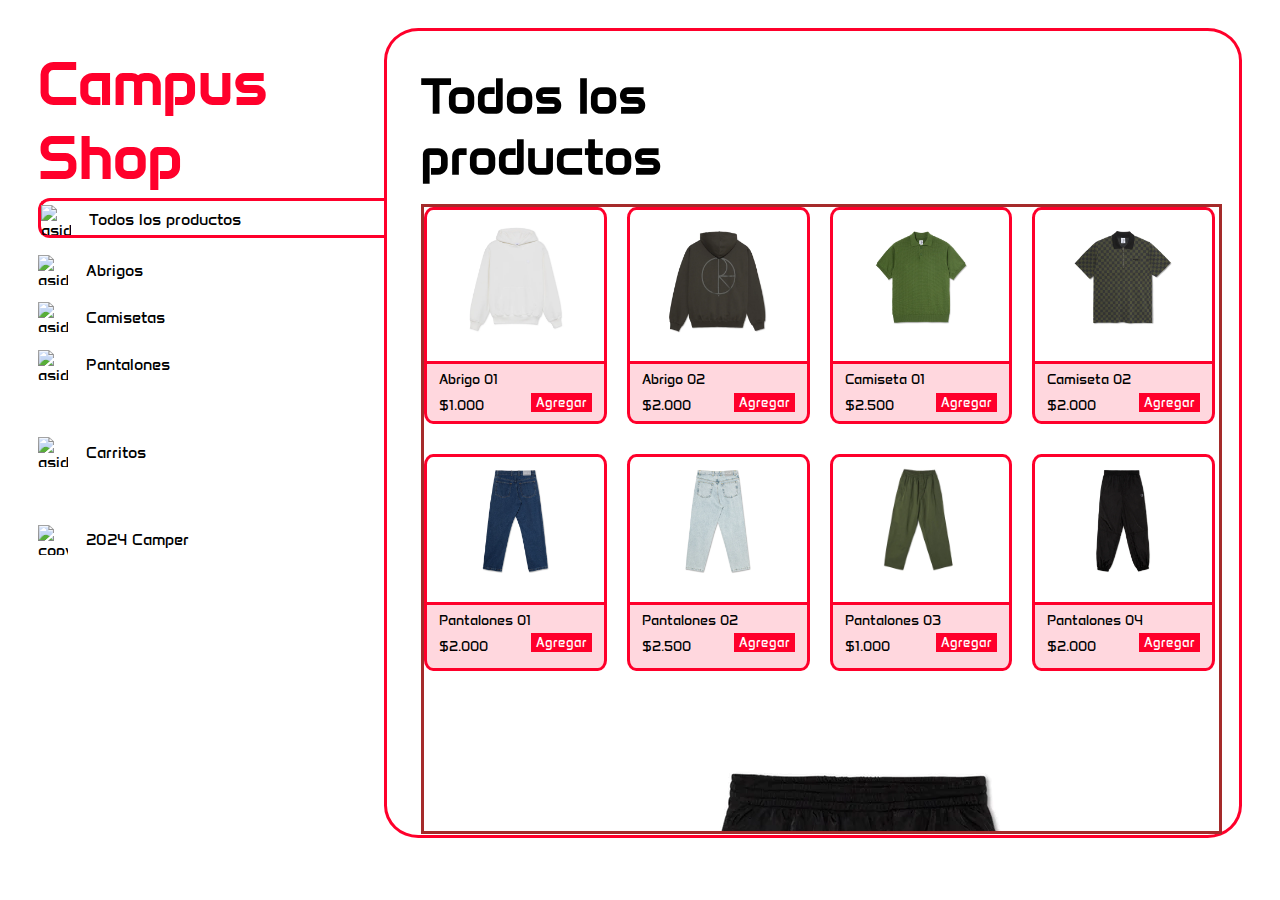
==== commit 64f05185: "feat: :construction: Avance pagina principal" ====
--- a/index.html
+++ b/index.html
@@ -3,165 +3,159 @@
 <head>
     <meta charset="UTF-8">
     <meta name="viewport" content="width=device-width, initial-scale=1.0">
-    <link rel="stylesheet" href="https://unpkg.com/boxicons@latest/css/boxicons.min.css">
+    <link rel="shortcut icon" href="storage/img/icon.png" type="image/png">
+    <link rel="preconnect" href="https://fonts.googleapis.com">
+    <link rel="preconnect" href="https://fonts.gstatic.com" crossorigin>
+    <link href="https://fonts.googleapis.com/css2?family=Anta&display=swap" rel="stylesheet">
     <link rel="stylesheet" href="css/style.css">
-    <title>Full Website</title>
+    <title>E-Commerce</title>
 </head>
 <body>
-    <header class="header">
-        <div class="title1">
-            <h1>Foods</h1>
-        </div>
-        <nav>
-            <ul class="nav">
-              <li><a href="#home">Home</a></li>
-              <li><a href="#about">About</a></li>
-              <li><a href="#menu">Menu</a></li>
-              <li><a href="#service">Service</a></li>
-              <li><a href="#contact">Contact</a></li>
-            </ul>
-          </nav>
-          <div class="toggle" onclick="toggleMenu()"></div>
-    </header>
-    <main id="home" class="main1">
-        <div class="main1__title">
-            <div class="main1__content">
-                <h1>Full Website</h1>
-                <p class="foods">Foods the</p>
-                <p>Most precius thing</p>
-                <button>Today's Menu</button>
+    <section class="contenedor__Main">
+        <aside class="aside">
+            <div class="aside__title">
+                <h1>Campus Shop</h1>
             </div>
-        </div>
-        <div class="main1__img">
-            <img src="/storage/img/home.png" alt="home">
-        </div>
-    </main>
-    <section id="about" class="aboutUs">
-        <div class="aboutUs__img">
-            <img src="/storage/img/about.png" alt="about">
-        </div>
-        <div class="aboutUs__title">
-            <div class="aboutUs__content">
-                <a class="about">About Us</a>
-                <h1>We speak the good</h1>
-                <h1>food language</h1>
-                <p>It is a long established fact that a 
-                    be distracted by the readable content 
-                    looking at its layout. The point of
-                </p>
-                <button>Learn More</button>
+            <section class="content">
+                <div class="content__Arriba">
+                    <div class="content__Todo">
+                        <img src="storage/img/aside.png" alt="aside">
+                        <a href="#">Todos los productos</a>
+                    </div>
+                    <div class="content__text">
+                        <img src="storage/img/aside.png" alt="aside">
+                        <a href="#">Abrigos</a>
+                    </div>
+                    <div class="content__text">
+                        <img src="storage/img/aside.png" alt="aside">
+                        <a href="#">Camisetas</a>
+                    </div>
+                    <div class="content__text">
+                        <img src="storage/img/aside.png" alt="aside">
+                        <a href="#">Pantalones</a>
+                    </div>
+                </div>
+            </section>
+            <section class="carrito">
+                <div class="carrito__text">
+                    <img src="storage/img/aside.png" alt="aside">
+                    <a href="#">Carritos</a>
+                </div>
+            </section>
+            <section class="sello">
+                <div class="sello__text">
+                    <img src="storage/img/copyright.png" alt="copyright">
+                    <p>2024 Camper</a>
+                </div>
+            </section>
+        </aside>
+        <section class="main">
+            <div class="main__title">
+                <h1>Todos los productos</h1>
             </div>
-        </div>
+            <section>
+                <div class="main__images">
+                    <div class="main__arriba">
+                        <div class="main__img1">
+                            <img src="storage/img/abrigo1.webp" alt="abrigo1">
+                            <div class="main__img1__texto">
+                                <p>Abrigo 01</p>
+                                <div class="main__img1__boton">
+                                    <p>$1.000</p>
+                                    <button>Agregar</button>
+                                </div>
+                            </div>
+                        </div>
+                        <div class="main__img2">
+                            <img src="storage/img/abrigo2.webp" alt="abrigo2">
+                            <div class="main__img2__texto">
+                                <p>Abrigo 02</p>
+                                <div class="main__img2__boton">
+                                    <p>$2.000</p>
+                                    <button>Agregar</button>
+                                </div>
+                            </div>
+                        </div>
+                        <div class="main__img3">
+                            <img src="storage/img/camiseta1.webp" alt="camiseta1">
+                            <div class="main__img3__texto">
+                                <p>Camiseta 01</p>
+                                <div class="main__img3__boton">
+                                    <p>$2.500</p>
+                                    <button>Agregar</button>
+                                </div>
+                            </div>
+                        </div>
+                        <div class="main__img4">
+                            <img src="storage/img/camiseta2.webp" alt="camiseta2">
+                            <div class="main__img4__texto">
+                                <p>Camiseta 02</p>
+                                <div class="main__img4__boton">
+                                    <p>$2.000</p>
+                                    <button>Agregar</button>
+                                </div>
+                            </div>
+                        </div>
+                    </div>
+                    <div class="main__siguiente1">
+                        <div class="main__img5">
+                            <img src="storage/img/pantalones1.webp" alt="pantalones1">
+                            <div class="main__img5__texto">
+                                <p>Pantalones 01</p>
+                                <div class="main__img5__boton">
+                                    <p>$2.000</p>
+                                    <button>Agregar</button>
+                                </div>
+                            </div>
+                        </div>
+                        <div class="main__img6">
+                            <img src="storage/img/pantalones2.webp" alt="pantalones2">
+                            <div class="main__img6__texto">
+                                <p>Pantalones 02</p>
+                                <div class="main__img6__boton">
+                                    <p>$2.500</p>
+                                    <button>Agregar</button>
+                                </div>
+                            </div>
+                        </div>
+                        <div class="main__img7">
+                            <img src="storage/img/pantalones3.webp" alt="pantalones3">
+                            <div class="main__img7__texto">
+                                <p>Pantalones 03</p>
+                                <div class="main__img7__boton">
+                                    <p>$1.000</p>
+                                    <button>Agregar</button>
+                                </div>
+                            </div>
+                        </div>
+                        <div class="main__img8">
+                            <img src="storage/img/pantalones4.webp" alt="pantalones4">
+                            <div class="main__img8__texto">
+                                <p>Pantalones 04</p>
+                                <div class="main__img8__boton">
+                                    <p>$2.000</p>
+                                    <button>Agregar</button>
+                                </div>
+                            </div>
+                        </div>
+                    </div>
+                    <div class="main__siguiente2">
+                        <div class="main__img9">
+                            <img src="storage/img/pantalones4.webp" alt="pantalones4">
+                            <div class="main__img9__texto">
+                                <p>Pantalones 04</p>
+                                <div class="main__img9__boton">
+                                    <p>$2.000</p>
+                                    <button>Agregar</button>
+                                </div>
+                            </div>
+                        </div>
+                    </div>
+                </div>
+
+            </section>
+        </section>
+
     </section>
-    <section class="foodMenu">
-        <div class="fooodMenu__title">
-            <p>Food Menu</p>
-            <h1>Fresh taste and great price</h1>
-        </div>
-        <div id="menu" class="foodContainer">
-            <div class="foodMenu__box1">
-                <div class="car">
-                    <a href="#"><img class="foodMenu__car" src="/storage/img/car.png" alt="car"></a>
-                </div>
-                <img src="/storage/img/food1.png" alt="food1">
-                <h1>Chicken Burger</h1>
-                <p>Tasty Food</p>
-                <a>$11.00</a>
-            </div>
-            <div class="foodMenu__box2">
-                <div class="car">
-                    <a href="#"><img class="foodMenu__car" src="/storage/img/car.png" alt="car"></a>
-                </div>
-                <img src="/storage/img/food2.png" alt="food2">
-                <h1>Special Beef Burger</h1>
-                <p>Tasty Food</p>
-                <a>$11.00</a>
-            </div>
-            <div class="foodMenu__box3">
-                <div class="car">
-                    <a href="#"><img class="foodMenu__car" src="/storage/img/car.png" alt="car"></a>
-                </div>
-                <img src="/storage/img/food3.png" alt="food3">
-                <h1>Chicken Fry Pack</h1>
-                <p>Tasty Food</p>
-                <a>$11.00</a>
-            </div>
-        </div>
-    </section>
-    <section id="service" class="services">
-        <div class="services__title">
-            <p>Services</p>
-            <h1>We provide best food services</h1>
-        </div>
-        <div class="servicesContainer">
-            <div class="services__box1">
-                <img src="/storage/img/s1.png" alt="s1">
-                <h1>Order</h1>
-                <p>It is a long established</p>
-                <p>be distracted by the readable</p>
-                <p>looking at its layout.</p>
-            </div>
-            <div class="services__box2">
-                <img src="/storage/img/s2.png" alt="s1">
-                <h1>Shipping</h1>
-                <p>It is a long established</p>
-                <p>be distracted by the readable</p>
-                <p>looking at its layout.</p>
-            </div>
-            <div class="services__box3">
-                <img src="/storage/img/s3.png" alt="s1">
-                <h1>Delivered</h1>
-                <p>It is a long established</p>
-                <p>be distracted by the readable</p>
-                <p>looking at its layout.</p>
-            </div>
-        </div>
-    </section>
-    <section class="learnMore">
-        <div class="learnMore__content">
-            <h1>We make quality food</h1>
-            <h1>Everyday</h1>
-            <button>Learn More</button>
-        </div>
-    </section>
-    <footer id="contact" class="contact">
-        <div class="contact__box1">
-            <h1>Menu Links</h1>
-            <h2>______</h2>
-            <p>Home</p>
-            <p>About</p>
-            <p>Menu</p>
-            <p>Service</p>
-            <p>Contact</p>
-        </div>
-        <div class="contact__box2">
-            <h1>Our Service</h1>
-            <h2>______</h2>
-            <p>Web Design</p>
-            <p>Web Development</p>
-            <p>Marketing</p>
-            <p>Product Management</p>
-            <p>Graphic Design</p>
-        </div>
-        <div class="contact__box3">
-            <h1>Information</h1>
-            <h2>______</h2>
-            <p>About Us</p>
-            <p>Delivery Information</p>
-            <p>Privacy Policy</p>
-            <p>Terms & Conditions</p>
-        </div>
-        <div class="contact__box4">
-            <h1>Contact Us</h1>
-            <h2 class="linea">______</h2>
-            <div class="contact__box4__img" >
-                <img src="/storage/img/whats.png" alt="whats">
-                <img src="/storage/img/faceb.png" alt="facebook">
-                <img src="/storage/img/twitter.png" alt="twittet">
-                <img src="/storage/img/pinterest.png" alt="pinterest">
-            </div>
-        </div>
-    </footer>
-    <script src="js/main.js"></script>
 </body>
 </html>--- a/css/style.css
+++ b/css/style.css
@@ -3,1075 +3,958 @@
 *{
     margin: 0;
     padding: 0;
-    font-family: "Poppins", sans-serif;
     box-sizing: border-box;
-}
-
-body{
-    background: var(--color-body);
-}
-
-.header{
-    display: flex;
-    background: var(--color-body);
-    width: 100%;
-    height: 100px;
-    justify-content: space-between;
-    flex-direction: row;
-    font-weight: bold;
-}
-
-.title1{
-    display: flex;
-    color: var(--color-primary); 
-    justify-content: flex-start;
-    align-items: center;
-    height: 100px;
-    margin-left: 100px;
-    font-size: 20px;
-    font-style: normal;
-    font-weight: bold;
-}
-
-.title1 h1{
-    font-weight: bold;
-}
-
-.nav{
-    display: flex;
-    margin-right: -450px; 
-    justify-content: flex-end;
-    font-size: 20px;
-    align-items: center;
-    color: var(--color-secundary);
-    gap: 30px;
-    height: 100px;
-    font-size: 20px;
-    text-decoration: none;
-    list-style: none;
-}
-
-.nav a{
-    text-decoration: none;
-    color: var(--color-secundary);
-}
-
-.nav a:hover{
-    text-decoration: overline;
-    cursor: pointer;
+    font-family: "Anta";
+}
+
+.contenedor__Main{
+    display: flex;
+    width: 100%;
+    height: 100vh;
+}
+
+.aside{
+    display: flex;
+    width: 30%;
+    height: 100vh;
+    flex-direction: column;
+}
+
+.aside__title{
+    height: 9%;
+    width: 63%;
+    margin-top: 12%;
+    margin-left: 10%;
+    font-size: 30px; 
     color: var(--color-primary);
-    transition: 0.2s;
-}
-
-/* 
---------------------------------------------MAIN1------------------------------------------------------ */
-
-
-.main1{
-    display: grid;
-    width: 100%;
-    height: 82.9vh;
-    grid-template-columns: repeat(2, 1fr);
-    grid-template-rows: repeat(1, 1fr);
-    justify-content: center;
-    align-items: center;
-}
-
-.main1__title{
-    display: flex;
-    margin-left: 153px;
-}
-
-.main1__content{
-    display: flex;
-    flex-direction: column;
-}
-
-.main1__content h1{
-    display: flex;
-    font-size: 80px;
-    font-weight: normal;
-    color: var(--color-primary);
-    font-weight: bold;
-}
-
-
-.foods{
-    display: flex;
-    margin-top: 6px;
-    font-weight: normal;
-    color: var(--color-secundary);
-}
-
-.main1__content p{
-    display: flex;
-    font-weight: normal;
-    font-size: 30px;
-    color: var(--color-secundary);
-}
-
-.main1__content button{
-    display: flex;
-    width: 35%;
-    height: 28px;
-    font-size: 20px;
-    color: var(--color-secundary);
-    border: none;
-    background: var(--color-primary);
-    justify-content: center;
-    align-items: center;
-    margin-top: 15px;
-}
-
-.main1__content button:hover{
-    background: var(--color-primary-opacity) ;
-    transition: 0.3s;
-    cursor: pointer;
-}
-
-.main1__img{
-    display: flex;
-    justify-content: center;
-    align-items: center;
-}
-
-.main1__img img{
-    display: flex;
-    width: 420px;
-    height: 420px;
-    margin-right: 30px;
-}
-
-/* 
---------------------------------------------ABOUT US------------------------------------------------------ */
-
-.aboutUs{
-    display: grid;
-    width: 100%;
-    height: 100vh;
-    grid-template-columns: repeat(2, 1fr);
-    grid-template-rows: repeat(1, 1fr);
-    justify-content: center;
-    align-items: center;
-}
-
-.aboutUs__img{
-    display: flex;
-    justify-content: center;
-    align-items: center;
-}
-
-.aboutUs__img img{
-    display: flex;
-    width: 420px;
-    height: 420px;
-    margin-left: 153px;
-}
-
-.aboutUs__title{
-    display: flex;
-    margin-right: 0px;
-    justify-content: center;
-
-}
-
-.aboutUs__content{
-    display: flex;
-    flex-direction: column;
-}
-
-.about{
-    color: var(--color-primary);
-    font-size: 20px;
-    margin-bottom: 2px;
-}
-
-.aboutUs__content h1{
-    display: flex;
-    font-size: 60px;
-    font-weight: bold;
-    color: var(--color-secundary);
-}
-
-
-
-.aboutUs__content p{
-    display: flex;
-    margin-top: 20px;
-    width: 400px;
-    font-weight: normal;
-    font-size: 20px;
-    color: var(--color-secundary);
-}
-
-.aboutUs__content button{
-    display: flex;
-    width: 35%;
-    height: 28px;
-    font-size: 20px;
-    color: var(--color-light);
-    border: none;
-    background: var(--color-primary);
-    justify-content: center;
-    align-items: center;
-    margin-top: 15px;
-}
-
-.aboutUs__content button:hover{
-    background: var(--color-primary-opacity) ;
-    transition: 0.3s;
-    cursor: pointer;
-}
-
-
-/* 
---------------------------------------------FOOD MENU------------------------------------------------------ */
-
-.foodMenu{
-    width: 100%;
-    display: flex;
-    height: 100vh;
-    flex-direction: column;
-}
-
-.fooodMenu__title{
-    display: flex;
-    flex-direction: column;
-    align-items: center;
-}   
-
-.fooodMenu__title p{
-    display: flex;
-    color: var(--color-primary);
-    font-size: 20px;
-    margin-top: 10px;
-}
-
-.fooodMenu__title h1{
-    display: flex;
-    color: var(--color-light);
-    font-size: 50px;
-    width: 100%;
-    justify-content: center;
-    font-weight: bold;
-    margin-top: 5px;
-}
-
-.foodContainer{
-    display: flex;
-    margin-top: 42px;
-    justify-content: center;
-    align-items: center;
-    gap: 20px;
-}
-
-.foodMenu__box1{
-    display: flex;
-    flex-direction: column;
-    justify-content: center;
-    align-items: center;
-    width: 300px;
-    height: 320px;
-    background: var(--color-light);
-    transition: all 0.3s ease;
-}
-
-.foodMenu__box1:hover{
-    transform: scale(0.8);
-}
-
-.foodMenu__box1 img{
-    display: flex;
-    width: 180px;
-    height: 180px;
-}
-
-.foodMenu__box1 h1{
-    font-size: 20px;
-    color: var(--color-third);
-    margin-top: 10px;
-}
-
-.foodMenu__box1 p{
-    font-size: 20px;
-    color: var(--color-third);
-}
-
-.foodMenu__box1 a{
-    font-size: 18px;
-    margin-top: 10px;
-    color: var(--color-primary);
-}
-
-.foodMenu__box2{
-    display: flex;
-    flex-direction: column;
-    justify-content: center;
-    align-items: center;
-    width: 300px;
-    height: 320px;
-    background: var(--color-light);
-    transition: all 0.3s ease;
-}
-
-.foodMenu__box2:hover{
-    transform: scale(0.8);
-}
-
-.foodMenu__box2 img{
-    display: flex;
-    width: 180px;
-    height: 180px;
-}
-
-.foodMenu__box2 h1{
-    font-size: 20px;
-    color: var(--color-third);
-    margin-top: 10px;
-}
-
-.foodMenu__box2 p{
-    font-size: 20px;
-    color: var(--color-third);
-}
-
-.foodMenu__box2 a{
-    font-size: 18px;
-    margin-top: 10px;
-    color: var(--color-primary);
-}
-
-.foodMenu__box3{
-    display: flex;
-    flex-direction: column;
-    justify-content: center;
-    align-items: center;
-    width: 300px;
-    height: 320px;
-    background: var(--color-light);
-    transition: all 0.3s ease;
-}
-
-.foodMenu__box3:hover{
-    transform: scale(0.8);
-}
-
-.foodMenu__box3 img{
-    display: flex;
-    width: 180px;
-    height: 180px;
-}
-
-.foodMenu__box3 h1{
-    font-size: 20px;
-    color: var(--color-third);
-    margin-top: 10px;
-}
-
-.foodMenu__box3 p{
-    font-size: 20px;
-    color: var(--color-third);
-}
-
-.foodMenu__box3 a{
-    font-size: 18px;
-    margin-top: 10px;
-    color: var(--color-primary);
-}
-
-
-.car{
-    display: flex;
-    margin-top: -25px;
-    width: 100%;
-    height: 30px;
-    justify-content: end;
-}
-
-.car img{
-    display: flex;
-    justify-content: center;
-    align-items: center;
+}
+
+/* --------------------------------------CONTENT----------------------------------------------- */
+
+.content{
+    display: flex;
+    flex-direction: column;
+}
+
+.content__Arriba{
+    display: flex;
+    flex-direction: column;
+    margin-top: 15%;
+    margin-left: 10%;
+}
+
+.content__text{
+    display: flex;
+    flex-direction: row;
+    align-items: center;
+    margin-top: 4%;
+    padding-top: 1%;
+}
+
+.content__text:hover{
+    cursor: pointer;
+    background: var(--color-opacity);
+
+}
+
+.content__text img{
+    display: flex;
     width: 30px;
     height: 30px;
+}
+
+.content__text a{
+    display: flex;
+    text-decoration: none;
+    margin-left: 5%;
+    color: var(--color-dark)
+}
+
+
+.content__Todo{
+    display: flex;
+    flex-direction: row;
+    align-items: center;
+    margin-top: 4%;
+    padding-top: 1%;
+    border-bottom: solid var(--color-primary);
+    border-top: solid var(--color-primary);
+    border-left: solid var(--color-primary);
+    border-top-left-radius: 12px;
+    border-bottom-left-radius: 12px;
+}
+
+.content__Todo:hover{
+    cursor: pointer;
+    background: var(--color-opacity);
+}
+
+.content__Todo img{
+    display: flex;
+    width: 30px;
+    height: 30px;
+}
+
+.content__Todo a{
+    display: flex;
+    text-decoration: none;
+    margin-left: 5%;
+    color: var(--color-dark)
+}
+
+/* --------------------------------------CARRITO----------------------------------------------- */
+
+.carrito{
+    display: flex;
+}
+
+.carrito__text{
+    display: flex;
+    flex-direction: row;
+    margin-top: 15%;
+    margin-left: 10%;
+    align-items: center;
+    width: 100%;
+}
+
+.carrito__text:hover{
+    cursor: pointer;
+    background: var(--color-opacity);
+}
+
+.carrito__text img{
+    display: flex;
+    width: 30px;
+    height: 30px;
+}
+
+.carrito__text a{
+    display: flex;
+    text-decoration: none;
+    margin-left: 5%;
+    color: var(--color-dark);
+}
+
+
+/* --------------------------------------COPYRIGHT----------------------------------------------- */
+
+
+.sello{
+    display: flex;
+}
+
+.sello__text{
+    display: flex;
+    flex-direction: row;
+    margin-top: 15%;
+    margin-left: 10%;
+    align-items: center;
+    width: 100%;
+}
+
+.sello__text img{
+    display: flex;
+    width: 30px;
+    height: 30px;
+}
+
+.sello__text p{
+    display: flex;
+    margin-left: 5%;
+}
+
+
+/* --------------------------------------MAIN----------------------------------------------- */
+
+
+.main{
+    display: flex;
+    border: solid var(--color-primary);
+    width: 67%;
+    height: 90vh;
+    flex-direction: column;
+    margin-top: 2.2%;
+    border-radius: 4%;
+}
+
+/* .main::-webkit-scrollbar{
+    height: 80px;
+} */
+
+/* --------------------------------------MAIN ARRIBA----------------------------------------------- */
+
+.main__arriba{
+    display: flex;
+    width: 100%;
+    height:35vh;
+    gap: 20px;
+}
+
+/* --------------------------------------MAIN TITLE----------------------------------------------- */
+
+.main__title{
+    display: flex;
+    width: 35%;
+    margin-top: 4%;
+    font-size: 25px;
+    margin-left: 4%;
+}
+
+/* --------------------------------------MAIN IMG 1----------------------------------------------- */
+
+.main__images{
+    display: flex;
+    border: solid brown;
+    flex-direction: column;
+    width: 94%;
+    height: 70vh;
+    margin-top: 2%;
+    margin-left: 4%;
+    overflow-y: scroll;
+}
+
+.main__img1{
+    display: flex;
+    flex-direction: column;
+    border: solid var(--color-primary);
+    width: 23%;
+    height: 100%;
+    border-radius: 5%;
+    justify-content: center;
+    align-items: center;
+
+}
+
+.main__img1 img{
+    display: flex;
+    width: 70%;
+    height: 70%;
+}
+
+.main__img1__texto{
+    display: flex;
+    width: 100%;
+    height: 67px;
+    flex-direction: column;
+    font-size: 14px;
+    margin-top: 20px;
+    border-top: solid var(--color-primary);
+    border-bottom-left-radius: 4%;
+    border-bottom-right-radius: 4%;
+    background: var(--color-opacity);
+}
+
+.main__img1__texto p{
+    display: flex;
+    margin-left: 12px;
+    margin-top: 7px;
+}
+
+.main__img1__boton{
+    display: flex;
+    width: 100%;
+    flex-direction: row;
+    justify-content: space-between;
+    align-items: center;
+    margin-top: 2px;
+    margin-left: 0px;
+}
+
+.main__img1__boton p{
+    display: flex;
+    font-size: 14px;
+}
+
+.main__img1__boton button{
+    display: flex;
+    border: none;
+    padding-right: 5px;
+    padding-left: 5px;
+    padding-top: 2px;
+    padding-bottom: 2px;
+    margin-right: 12px;
+    font-size: 13px;
     background: var(--color-primary);
-    border-radius: 50%;
-    margin-right: 4px;
-    margin-top: 4px;
-}
-
-.car img:hover{
-    cursor: pointer;
-}
-
-
-/* 
---------------------------------------------SERVICES------------------------------------------------------ */
-
-.services{
-    width: 100%;
-    display: flex;
-    height: 100vh;
-    flex-direction: column;
-}
-
-.services__title{
-    display: flex;
-    flex-direction: column;
-    align-items: center;
-}   
-
-.services__title p{
-    display: flex;
-    color: var(--color-primary);
-    font-size: 20px;
+    color: var(--color-light);
+    transition: all 0.3s ease;
+}
+
+.main__img1__boton button:hover{
+    cursor: pointer;
+    transform: scale(1.1);
+}
+
+/* --------------------------------------MAIN IMG2----------------------------------------------- */
+
+.main__img2{
+    display: flex;
+    flex-direction: column;
+    border: solid var(--color-primary);
+    width: 23%;
+    height: 100%;
+    border-radius: 5%;
+    justify-content: center;
+    align-items: center;
+    /* margin-left: 20px; */
+
+}
+
+.main__img2 img{
+    display: flex;
+    width: 70%;
+    height: 70%;
+}
+
+.main__img2__texto{
+    display: flex;
+    width: 100%;
+    height: 67px;
+    flex-direction: column;
+    font-size: 14px;
+    margin-top: 20px;
+    border-top: solid var(--color-primary);
+    border-bottom-left-radius: 4%;
+    border-bottom-right-radius: 4%;
+    background: var(--color-opacity);
+}
+
+.main__img2__texto p{
+    display: flex;
+    margin-left: 12px;
+    margin-top: 7px;
+}
+
+.main__img2__boton{
+    display: flex;
+    width: 100%;
+    flex-direction: row;
+    justify-content: space-between;
+    align-items: center;
+    margin-top: 2px;
+    margin-left: 0px;
+}
+
+.main__img2__boton p{
+    display: flex;
+    font-size: 14px;
+}
+
+.main__img2__boton button{
+    display: flex;
+    border: none;
+    padding-right: 5px;
+    padding-left: 5px;
+    padding-top: 2px;
+    padding-bottom: 2px;
+    margin-right: 12px;
+    font-size: 13px;
+    background: var(--color-primary);
+    color: var(--color-light);
+    transition: all 0.3s ease;
+}
+
+.main__img2__boton button:hover{
+    cursor: pointer;
+    transform: scale(1.1);
+}
+
+/* --------------------------------------MAIN IMG3----------------------------------------------- */
+
+.main__img3{
+    display: flex;
+    flex-direction: column;
+    border: solid var(--color-primary);
+    width: 23%;    
+    height: 100%;
+    border-radius: 5%;
+    justify-content: center;
+    align-items: center;
+    /* margin-left: 20px; */
+}
+
+.main__img3 img{
+    display: flex;
+    width: 70%;
+    height: 70%;
+}
+
+.main__img3__texto{
+    display: flex;
+    width: 100%;
+    height: 67px;
+    flex-direction: column;
+    font-size: 14px;
+    margin-top: 20px;
+    border-top: solid var(--color-primary);
+    border-bottom-left-radius: 4%;
+    border-bottom-right-radius: 4%;
+    background: var(--color-opacity);
+}
+
+.main__img3__texto p{
+    display: flex;
+    margin-left: 12px;
+    margin-top: 7px;
+}
+
+.main__img3__boton{
+    display: flex;
+    width: 100%;
+    flex-direction: row;
+    justify-content: space-between;
+    align-items: center;
+    margin-top: 2px;
+    margin-left: 0px;
+}
+
+.main__img3__boton p{
+    display: flex;
+    font-size: 14px;
+}
+
+.main__img3__boton button{
+    display: flex;
+    border: none;
+    padding-right: 5px;
+    padding-left: 5px;
+    padding-top: 2px;
+    padding-bottom: 2px;
+    margin-right: 12px;
+    font-size: 13px;
+    background: var(--color-primary);
+    color: var(--color-light);
+    transition: all 0.3s ease;
+}
+
+.main__img3__boton button:hover{
+    cursor: pointer;
+    transform: scale(1.1);
+}
+
+/* --------------------------------------MAIN IMG4----------------------------------------------- */
+
+.main__img4{
+    display: flex;
+    flex-direction: column;
+    border: solid var(--color-primary);
+    width: 23%;
+    height: 100%;
+    border-radius: 5%;
+    justify-content: center;
+    align-items: center;
+    /* margin-left: 20px; */
+
+}
+
+.main__img4 img{
+    display: flex;
+    width: 70%;
+    height: 70%;
+}
+
+.main__img4__texto{
+    display: flex;
+    width: 100%;
+    height: 67px;
+    flex-direction: column;
+    font-size: 14px;
+    margin-top: 20px;
+    border-top: solid var(--color-primary);
+    border-bottom-left-radius: 4%;
+    border-bottom-right-radius: 4%;
+    background: var(--color-opacity);
+}
+
+.main__img4__texto p{
+    display: flex;
+    margin-left: 12px;
+    margin-top: 7px;
+}
+
+.main__img4__boton{
+    display: flex;
+    width: 100%;
+    flex-direction: row;
+    justify-content: space-between;
+    align-items: center;
+    margin-top: 2px;
+    margin-left: 0px;
+}
+
+.main__img4__boton p{
+    display: flex;
+    font-size: 14px;
+}
+
+.main__img4__boton button{
+    display: flex;
+    border: none;
+    padding-right: 5px;
+    padding-left: 5px;
+    padding-top: 2px;
+    padding-bottom: 2px;
+    margin-right: 12px;
+    font-size: 13px;
+    background: var(--color-primary);
+    color: var(--color-light);
+    transition: all 0.3s ease;
+}
+
+.main__img4__boton button:hover{
+    cursor: pointer;
+    transform: scale(1.1);
+}
+
+/* --------------------------------------MAIN SIGUIENTE1----------------------------------------------- */
+
+.main__siguiente1{
+    display: flex;
+    margin-top: 30px;
+    width: 100%;
+    height: 35vh;
+    gap: 20px;
+}
+
+/* --------------------------------------MAIN IMG5----------------------------------------------- */
+
+.main__img5{
+    display: flex;
+    flex-direction: column;
+    border: solid var(--color-primary);
+    width: 23%;
+    height: 100%;
+    border-radius: 5%;
+    justify-content: center;
+    align-items: center;
+}
+
+.main__img5 img{
+    display: flex;
+    width: 70%;
+    height: 60%;
+}
+
+.main__img5__texto{
+    display: flex;
+    width: 100%;
+    height: 67px;
+    flex-direction: column;
+    font-size: 14px;
+    margin-top: 20px;
+    border-top: solid var(--color-primary);
+    border-bottom-left-radius: 4%;
+    border-bottom-right-radius: 4%;
+    background: var(--color-opacity);
+}
+
+.main__img5__texto p{
+    display: flex;
+    margin-left: 12px;
+    margin-top: 7px;
+}
+
+.main__img5__boton{
+    display: flex;
+    width: 100%;
+    flex-direction: row;
+    justify-content: space-between;
+    align-items: center;
+    margin-top: 2px;
+    margin-left: 0px;
+}
+
+.main__img5__boton p{
+    display: flex;
+    font-size: 14px;
+}
+
+.main__img5__boton button{
+    display: flex;
+    border: none;
+    padding-right: 5px;
+    padding-left: 5px;
+    padding-top: 2px;
+    padding-bottom: 2px;
+    margin-right: 12px;
+    font-size: 13px;
+    background: var(--color-primary);
+    color: var(--color-light);
+    transition: all 0.3s ease;
+}
+
+.main__img5__boton button:hover{
+    cursor: pointer;
+    transform: scale(1.1);
+}
+
+
+/* --------------------------------------MAIN IMG6----------------------------------------------- */
+
+.main__img6{
+    display: flex;
+    flex-direction: column;
+    border: solid var(--color-primary);
+    width: 23%;
+    height: 100%;
+    border-radius: 5%;
+    justify-content: center;
+    align-items: center;
+}
+
+.main__img6 img{
+    display: flex;
+    width: 70%;
+    height: 60%;
+}
+
+.main__img6__texto{
+    display: flex;
+    width: 100%;
+    height: 67px;
+    flex-direction: column;
+    font-size: 14px;
+    margin-top: 20px;
+    border-top: solid var(--color-primary);
+    border-bottom-left-radius: 4%;
+    border-bottom-right-radius: 4%;
+    background: var(--color-opacity);
+}
+
+.main__img6__texto p{
+    display: flex;
+    margin-left: 12px;
+    margin-top: 7px;
+}
+
+.main__img6__boton{
+    display: flex;
+    width: 100%;
+    flex-direction: row;
+    justify-content: space-between;
+    align-items: center;
+    margin-top: 2px;
+    margin-left: 0px;
+}
+
+.main__img6__boton p{
+    display: flex;
+    font-size: 14px;
+}
+
+.main__img6__boton button{
+    display: flex;
+    border: none;
+    padding-right: 5px;
+    padding-left: 5px;
+    padding-top: 2px;
+    padding-bottom: 2px;
+    margin-right: 12px;
+    font-size: 13px;
+    background: var(--color-primary);
+    color: var(--color-light);
+    transition: all 0.3s ease;
+}
+
+.main__img6__boton button:hover{
+    cursor: pointer;
+    transform: scale(1.1);
+}
+
+/* --------------------------------------MAIN IMG7----------------------------------------------- */
+
+.main__img7{
+    display: flex;
+    flex-direction: column;
+    border: solid var(--color-primary);
+    width: 23%;
+    height: 100%;
+    border-radius: 5%;
+    justify-content: center;
+    align-items: center;
+}
+
+.main__img7 img{
+    display: flex;
+    width: 70%;
+    height: 60%;
+}
+
+.main__img7__texto{
+    display: flex;
+    width: 100%;
+    height: 67px;
+    flex-direction: column;
+    font-size: 14px;
+    margin-top: 20px;
+    border-top: solid var(--color-primary);
+    border-bottom-left-radius: 4%;
+    border-bottom-right-radius: 4%;
+    background: var(--color-opacity);
+}
+
+.main__img7__texto p{
+    display: flex;
+    margin-left: 12px;
+    margin-top: 7px;
+}
+
+.main__img7__boton{
+    display: flex;
+    width: 100%;
+    flex-direction: row;
+    justify-content: space-between;
+    align-items: center;
+    margin-top: 2px;
+    margin-left: 0px;
+}
+
+.main__img7__boton p{
+    display: flex;
+    font-size: 14px;
+}
+
+.main__img7__boton button{
+    display: flex;
+    border: none;
+    padding-right: 5px;
+    padding-left: 5px;
+    padding-top: 2px;
+    padding-bottom: 2px;
+    margin-right: 12px;
+    font-size: 13px;
+    background: var(--color-primary);
+    color: var(--color-light);
+    transition: all 0.3s ease;
+}
+
+.main__img7__boton button:hover{
+    cursor: pointer;
+    transform: scale(1.1);
+}
+
+/* --------------------------------------MAIN IMG8----------------------------------------------- */
+
+.main__img8{
+    display: flex;
+    flex-direction: column;
+    border: solid var(--color-primary);
+    width: 23%;
+    height: 100%;
+    border-radius: 5%;
+    justify-content: center;
+    align-items: center;
+}
+
+.main__img8 img{
+    display: flex;
+    width: 70%;
+    height: 60%;
+}
+
+.main__img8__texto{
+    display: flex;
+    width: 100%;
+    height: 67px;
+    flex-direction: column;
+    font-size: 14px;
+    margin-top: 20px;
+    border-top: solid var(--color-primary);
+    border-bottom-left-radius: 4%;
+    border-bottom-right-radius: 4%;
+    background: var(--color-opacity);
+}
+
+.main__img8__texto p{
+    display: flex;
+    margin-left: 12px;
+    margin-top: 7px;
+}
+
+.main__img8__boton{
+    display: flex;
+    width: 100%;
+    flex-direction: row;
+    justify-content: space-between;
+    align-items: center;
+    margin-top: 2px;
+    margin-left: 0px;
+}
+
+.main__img8__boton p{
+    display: flex;
+    font-size: 14px;
+}
+
+.main__img8__boton button{
+    display: flex;
+    border: none;
+    padding-right: 5px;
+    padding-left: 5px;
+    padding-top: 2px;
+    padding-bottom: 2px;
+    margin-right: 12px;
+    font-size: 13px;
+    background: var(--color-primary);
+    color: var(--color-light);
+    transition: all 0.3s ease;
+}
+
+.main__img8__boton button:hover{
+    cursor: pointer;
+    transform: scale(1.1);
+}
+
+/* --------------------------------------MAIN SIGUIENTE2----------------------------------------------- */
+
+.main__siguiente2{
+    display: flex;
     margin-top: 10px;
-}
-
-.services__title h1{
-    display: flex;
+    width: 100%;
+    height: 35vh;
+    gap: 20px;
+}
+
+/* --------------------------------------MAIN IMG5----------------------------------------------- */
+
+.main__img5{
+    display: flex;
+    flex-direction: column;
+    border: solid var(--color-primary);
+    width: 23%;
+    height: 100%;
+    border-radius: 5%;
+    justify-content: center;
+    align-items: center;
+}
+
+.main__img5 img{
+    display: flex;
+    width: 70%;
+    height: 60%;
+}
+
+.main__img5__texto{
+    display: flex;
+    width: 100%;
+    height: 67px;
+    flex-direction: column;
+    font-size: 14px;
+    margin-top: 20px;
+    border-top: solid var(--color-primary);
+    border-bottom-left-radius: 4%;
+    border-bottom-right-radius: 4%;
+    background: var(--color-opacity);
+}
+
+.main__img5__texto p{
+    display: flex;
+    margin-left: 12px;
+    margin-top: 7px;
+}
+
+.main__img5__boton{
+    display: flex;
+    width: 100%;
+    flex-direction: row;
+    justify-content: space-between;
+    align-items: center;
+    margin-top: 2px;
+    margin-left: 0px;
+}
+
+.main__img5__boton p{
+    display: flex;
+    font-size: 14px;
+}
+
+.main__img5__boton button{
+    display: flex;
+    border: none;
+    padding-right: 5px;
+    padding-left: 5px;
+    padding-top: 2px;
+    padding-bottom: 2px;
+    margin-right: 12px;
+    font-size: 13px;
+    background: var(--color-primary);
     color: var(--color-light);
-    font-size: 50px;
-    width: 100%;
+    transition: all 0.3s ease;
+}
+
+.main__img5__boton button:hover{
+    cursor: pointer;
+    transform: scale(1.1);
+}
+
+
+/* --------------------------------------MAIN IMG6----------------------------------------------- */
+
+.main__img6{
+    display: flex;
+    flex-direction: column;
+    border: solid var(--color-primary);
+    width: 23%;
+    height: 100%;
+    border-radius: 5%;
     justify-content: center;
-    font-weight: bold;
-    margin-top: 5px;
-}
-
-.servicesContainer{
-    display: flex;
-    margin-top: 42px;
-    justify-content: center;
-    align-items: center;
-    gap: 20px;
-}
-
-.services__box1{
-    display: flex;
-    flex-direction: column;
-    justify-content: center;
-    align-items: center;
-    width: 300px;
-    height: 300px;
+    align-items: center;
+}
+
+.main__img6 img{
+    display: flex;
+    width: 70%;
+    height: 60%;
+}
+
+.main__img6__texto{
+    display: flex;
+    width: 100%;
+    height: 67px;
+    flex-direction: column;
+    font-size: 14px;
+    margin-top: 20px;
+    border-top: solid var(--color-primary);
+    border-bottom-left-radius: 4%;
+    border-bottom-right-radius: 4%;
+    background: var(--color-opacity);
+}
+
+.main__img6__texto p{
+    display: flex;
+    margin-left: 12px;
+    margin-top: 7px;
+}
+
+.main__img6__boton{
+    display: flex;
+    width: 100%;
+    flex-direction: row;
+    justify-content: space-between;
+    align-items: center;
+    margin-top: 2px;
+    margin-left: 0px;
+}
+
+.main__img6__boton p{
+    display: flex;
+    font-size: 14px;
+}
+
+.main__img6__boton button{
+    display: flex;
+    border: none;
+    padding-right: 5px;
+    padding-left: 5px;
+    padding-top: 2px;
+    padding-bottom: 2px;
+    margin-right: 12px;
+    font-size: 13px;
+    background: var(--color-primary);
+    color: var(--color-light);
     transition: all 0.3s ease;
 }
 
-.services__box1:hover{
-    transform: scale(0.8);
-}
-
-.services__box1 img{
-    display: flex;
-    width: 180px;
-    height: 180px;
-}
-
-.services__box1 h1{
-    font-size: 20px;
-    color: var(--color-primary);
-    margin-top: 10px;
-}
-
-.services__box1 p{
-    font-size: 20px;
-    color: var(--color-secundary);
-}
-
-.services__box2{
-    display: flex;
-    flex-direction: column;
-    justify-content: center;
-    align-items: center;
-    width: 300px;
-    height: 300px;
-    transition: all 0.3s ease;
-}
-
-.services__box2:hover{
-    transform: scale(0.8);
-}
-
-.services__box2 img{
-    display: flex;
-    width: 180px;
-    height: 180px;
-}
-
-.services__box2 h1{
-    font-size: 20px;
-    color: var(--color-primary);
-    margin-top: 10px;
-}
-
-.services__box2 p{
-    font-size: 20px;
-    color: var(--color-secundary);
-}
-
-.services__box3{
-    display: flex;
-    flex-direction: column;
-    justify-content: center;
-    align-items: center;
-    width: 300px;
-    height: 300px;
-    transition: all 0.3s ease;
-}
-
-.services__box3:hover{
-    transform: scale(0.8);
-}
-
-.services__box3 img{
-    display: flex;
-    width: 180px;
-    height: 180px;
-}
-
-.services__box3 h1{
-    font-size: 20px;
-    color: var(--color-primary);
-    margin-top: 10px;
-}
-
-.services__box3 p{
-    font-size: 20px;
-    color: var(--color-secundary);
-}
-
-
-/* 
---------------------------------------------LEARN MORE------------------------------------------------------ */
-
-.learnMore{
-    width: 100%;
-    display: flex;
-    height: 100vh;
-    flex-direction: column;
-    justify-content: center;
-    align-items: center;
-}
-
-.learnMore__content{
-    display: flex;
-    flex-direction: column;
-    background: var(--color-light);
-    width: 85%;
-    height: 70%;
-    justify-content: center;
-    align-items: center;
-}
-
-.learnMore__content h1{
-    font-weight: bold;
-    font-size: 50px;
-}
-
-.learnMore__content button{
-    margin-top: 50px;
-    font-weight: normal;
-    font-size: 20px;
-    background: var(--color-primary);
-    color: var(--color-secundary);
-    border: none;
-    padding-left: 30px;
-    padding-right: 30px;
-    padding-top: 7px;
-    padding-bottom: 7px;
-}
-
-.learnMore__content button:hover{
-    background: var(--color-primary-opacity);
-    transition: 0.3s;
-    cursor: pointer;
-}
-
-
-/* 
---------------------------------------------SERVICES------------------------------------------------------ */
-
-.contact{
-    width: 100%;
-    display: flex; 
-    height: 40vh;
-    flex-direction: row;
-    justify-content: center;
-    align-items: center;
-    gap: 70px;
-}
-
-.contact__box1{
-    display: flex;
-    flex-direction: column;
-    height: 35vh;
-}
-
-.contact__box1 h1{
-    color: var(--color-secundary);
-    font-weight: bold; 
-}
-
-.contact__box1 h2{
-    color: var(--color-primary);
-    margin-top: -20px;
-    margin-bottom: 20px;
-}
-
-.contact__box1 p{
-    color: var(--color-secundary);
-    font-size: 20px;
-    margin-top: 5px;
-}
-
-.contact__box1 p:hover{
-    color: var(--color-opacity);
-    cursor: pointer;
-}
-
-.contact__box2{
-    display: flex;
-    flex-direction: column;
-    height: 35vh;
-}
-
-.contact__box2 h1{
-    color: var(--color-secundary);
-    font-weight: bold; 
-}
-
-.contact__box2 h2{
-    color: var(--color-primary);
-    margin-top: -20px;
-    margin-bottom: 20px;
-}
-
-.contact__box2 p{
-    color: var(--color-secundary);
-    font-size: 20px;
-    margin-top: 5px;
-}
-
-.contact__box2 p:hover{
-    color: var(--color-opacity);
-    cursor: pointer;
-}
-
-.contact__box3{
-    display: flex;
-    flex-direction: column;
-    height: 35vh;
-}
-
-.contact__box3 h1{
-    color: var(--color-secundary);
-    font-weight: bold; 
-}
-
-.contact__box3 h2{
-    color: var(--color-primary);
-    margin-top: -20px;
-    margin-bottom: 20px;
-}
-
-.contact__box3 p{
-    color: var(--color-secundary);
-    font-size: 20px;
-    margin-top: 5px;
-}
-
-.contact__box3 p:hover{
-    color: var(--color-opacity);
-    cursor: pointer;
-}
-.contact__box4{
-    display: flex;
-    flex-direction: column;
-    height: 35vh;
-}
-
-.contact__box4 h1{
-    color: var(--color-secundary);
-    font-weight: bold; 
-}
-
-.contact__box4 h2{
-    color: var(--color-primary);
-    margin-top: -20px;
-    margin-bottom: 20px;
-}
-
-.contact__box4__img img{
-    width: 35px;
-    height: 35px;
-    transition: all 0.3s ease;
-}
-
-.contact__box4__img img:hover{
-    transform: scale(0.5);
-    cursor: pointer;
-}
-
-
-/* 
---------------------------------------------MEDIA------------------------------------------------------ */
-
-@media (max-width: 800px){
-    .title1{
-        margin-left: 20px;
-    }
-
-    .nav{
-        display: none;
-        margin: 0 auto;
-        margin-top: 90px; 
-        margin-left: 0px;
-        justify-content: center;
-        font-size: 20px;
-        align-items: center;
-        color: var(--color-secundary);
-        gap: 30px;
-        height: 100px;
-        font-size: 20px;
-        text-decoration: none;
-        list-style: none;
-    }
-
-    .toggle{
-        width: 35px;
-        height: 35px;
-        margin-right: 30px;
-        justify-content: center;
-        margin-top: 30px;
-        display: block;
-        cursor: pointer;
-        background: url(../storage/img/menu.svg);
-        background-size: 35px;
-        background-position: center;
-        background-repeat: no-repeat;
-        z-index: 11;
-    }
-    
-    .toggle.active{
-        position: fixed;
-        width: 35px;
-        margin-left: 350px;
-        background: url(../storage/img/close.svg);
-        background-size: 35px;
-        background-position: center;
-        background-repeat: no-repeat;
-    }
-    
-    .nav {
-      display:none;
-    }
-    
-    .nav.active
-    {
-        position: fixed;
-        top: 0;
-        left: 0;
-        width: 100%;
-        height: auto;
-        display: flex;
-        padding-top: 2svh;
-        padding-bottom: 2svh;
-        row-gap: 1.5em;
-        justify-content: center;
-        align-items: center;
-        flex-direction: column;
-        font-size: 1.2em;
-        background: var(--color-dark);
-        z-index: 10;
-    }
-
-    /* ************************************************ MAIN ************************************************************ */
-
-    .main1 {
-        display: flex;
-        flex-direction: column;
-        align-items: center;
-        height: auto; 
-    }
-
-    .main1__title {
-        margin-left: 0; 
-        margin-bottom: 20px; 
-    }
-
-    .main1__content {
-        align-items: center;
-        width: 100%;
-        margin: 0 20px; 
-    }
-
-    .main1__content h1{
-        font-size: 60px;
-    }
-
-    .main1__content p{
-        font-size: 25px;
-        font-weight: normal;
-    }
-
-    .main1__content button {
-        margin-top: 25px;
-        font-size: 17px; 
-    }
-
-    .main1__img img {
-        width: 80%;
-        height: 80%;
-        margin-right: 0;
-        margin-top: 15px; 
-    }
-
-    /* ************************************************ ABOUT US ************************************************************ */
-
-    .aboutUs {
-        border: 1px solid rgba(255, 0, 0, 0);
-        height: 1000px;
-        grid-template-columns: 1fr; 
-        grid-template-rows: auto; 
-        margin-top: -60px;
-    }
-
-    .about{
-        font-size: 25px;
-        margin-bottom: 15px;
-    }
-
-    .aboutUs__img img {
-        margin-top: 500px;
-        width: 80%; 
-        height: auto; 
-        margin-left: 0; 
-        margin-bottom: 20px; 
-    }
-
-    .aboutUs__title {
-        display: flex;
-        flex-direction: column;
-        margin-top: -1000px;
-        align-items: center;
-        text-align: center;
-        grid-template-columns: 1fr; 
-    }
-
-    .aboutUs__content{
-        display: flex;
-        flex-direction: column;
-        margin-top: -200px;
-        align-items: center;
-        text-align: center;
-    }
-
-    .aboutUs__content p {
-        align-items: center;
-        text-align: center;
-        display: flex;
-        font-size: 20px;
-        width: 80%; 
-    }
-
-    .aboutUs__content button {
-        align-items: center;
-        text-align: center;
-        margin-top: 30px;
-        font-size: 17px;
-        width: 30%; 
-    }
-
-    .aboutUs__content h1 {
-        align-items: center;
-        text-align: center;
-        font-size: 35px; 
-    }
-
-    
-    /* ************************************************ FOODMENU ************************************************************ */
-
-    .foodMenu{ 
-        display: flex; 
-        height: 1400px; 
-        align-items: center; 
-        flex-direction: column; 
-        border: 1px solid rgba(0, 0, 255, 0); 
-    } 
- 
- 
-    .fooodMenu__title{ 
-        display: flex; 
-        flex-direction: column; 
-        font-size: 25px;
-        width: 80%;  
-    } 
- 
-    .fooodMenu__title p { 
-        font-size: 27px;  
-    } 
-     
-    .fooodMenu__title h1 { 
-        text-align: center; 
-        font-size: 35px;  
-        margin-bottom: 30px;
-    } 
- 
-    .foodContainer{ 
-        display: flex; 
-        flex-direction: column; 
-        margin-top: 30px; 
-    } 
- 
-    .foodMenu__box1, .foodMenu__box2, .foodMenu__box3 { 
-        width: 100%;  
-        padding: 20px;
-        height: 80%; 
-    } 
- 
-    .foodMenu__box1 img, .foodMenu__box2 img, .foodMenu__box3 img { 
-        width: 150px;  
-        height: 150px; 
-    } 
- 
-    .foodMenu__box1 h1, .foodMenu__box2 h1, .foodMenu__box3 h1 { 
-        font-size: 25px;  
-    } 
- 
-    .foodMenu__box1 p, .foodMenu__box2 p, .foodMenu__box3 p { 
-        font-size: 20px;  
-    } 
- 
-    .foodMenu__box1 a, .foodMenu__box2 a, .foodMenu__box3 a { 
-        font-size: 20px;  
-    } 
-
-
-    .car{
-        display: flex;
-        margin-top: -25px;
-        width: 100%;
-        height: 30px;
-        justify-content: end;
-    }
-    
-    .car img{
-        display: flex;
-        justify-content: center;
-        align-items: center;
-        width: 30px;
-        height: 30px;
-        background: var(--color-primary);
-        border-radius: 50%;
-        margin-right: -15px;
-        margin-top: 2px;
-    }
-    
-    .car img:hover{
-        cursor: pointer;
-    }
-
-    /* ************************************************ SERVICES ************************************************************ */
-
-
-    .services{ 
-        height: 1200px; 
-        display: flex; 
-        flex-direction: column; 
-        align-items: center; 
-        border: 1px solid rgba(137, 43, 226, 0);
-        margin-top: -130px; 
-    } 
-    .services__title{ 
-        display: flex; 
-        flex-direction: column; 
-        width: 80%; 
-        margin-top: 30px;
-    } 
- 
-    .services__title p { 
-        font-size: 30px; 
-    } 
-     
-    .services__title h1 { 
-        text-align: center; 
-        font-size: 250%;  
-        margin-bottom: 10px;
-    } 
- 
-    .services__box1, .services__box2, .services__box3 {
-        margin-bottom: 20px;
-    }
-
-    .services__box1 h1, .services__box2 h1, .services__box3 h1{
-        margin-bottom: 10px;
-    }
-
-    .servicesContainer{ 
-        display: flex; 
-        flex-direction: column; 
-        margin-top: 30px; 
-    } 
- 
-
-    /* ************************************************ LEARNMORE ************************************************************ */
-
-    .learnMore{ 
-        display: flex; 
-        flex-direction: column; 
-        height: 400px; 
-        border: 1px solid rgba(255, 68, 0, 0); 
-    } 
-     
-    .learnMore__content{ 
-        width: 80%; 
-        height: 200px; 
-    } 
-    .learnMore__content h1 { 
-        font-size: 25px; 
-    } 
-     
-    .learnMore__content button { 
-        font-size: 16px;  
-        margin-top: 30px;  
-    } 
- 
-
-    /* ************************************************ CONTACT ************************************************************ */
-
-    .contact { 
-        flex-direction: column;  
-        gap: 30px; 
-        justify-content: start; 
-        align-items: start; 
-        padding-left: 12vw; 
-    } 
-     
-    .contact__box1, 
-    .contact__box2, 
-    .contact__box3, 
-    .contact__box4 { 
-        height: 10000px;
-        padding-left: 2px;  
-    } 
-     
-    .contact__img img { 
-        margin-right: 0; 
-        margin-bottom: 10px; 
-    }
-
-    .contact__box4{
-        display: flex;
-        padding-bottom: 40px;
-        align-items: center;
-        flex-direction: column;
-        width: 90%; 
-        margin-bottom: 20px;
-    }
-
-    .linea{
-        margin-left: -70px;
-    }
-}
-
-/* display: none;
-display: block; */+.main__img6__boton button:hover{
+    cursor: pointer;
+    transform: scale(1.1);
+}
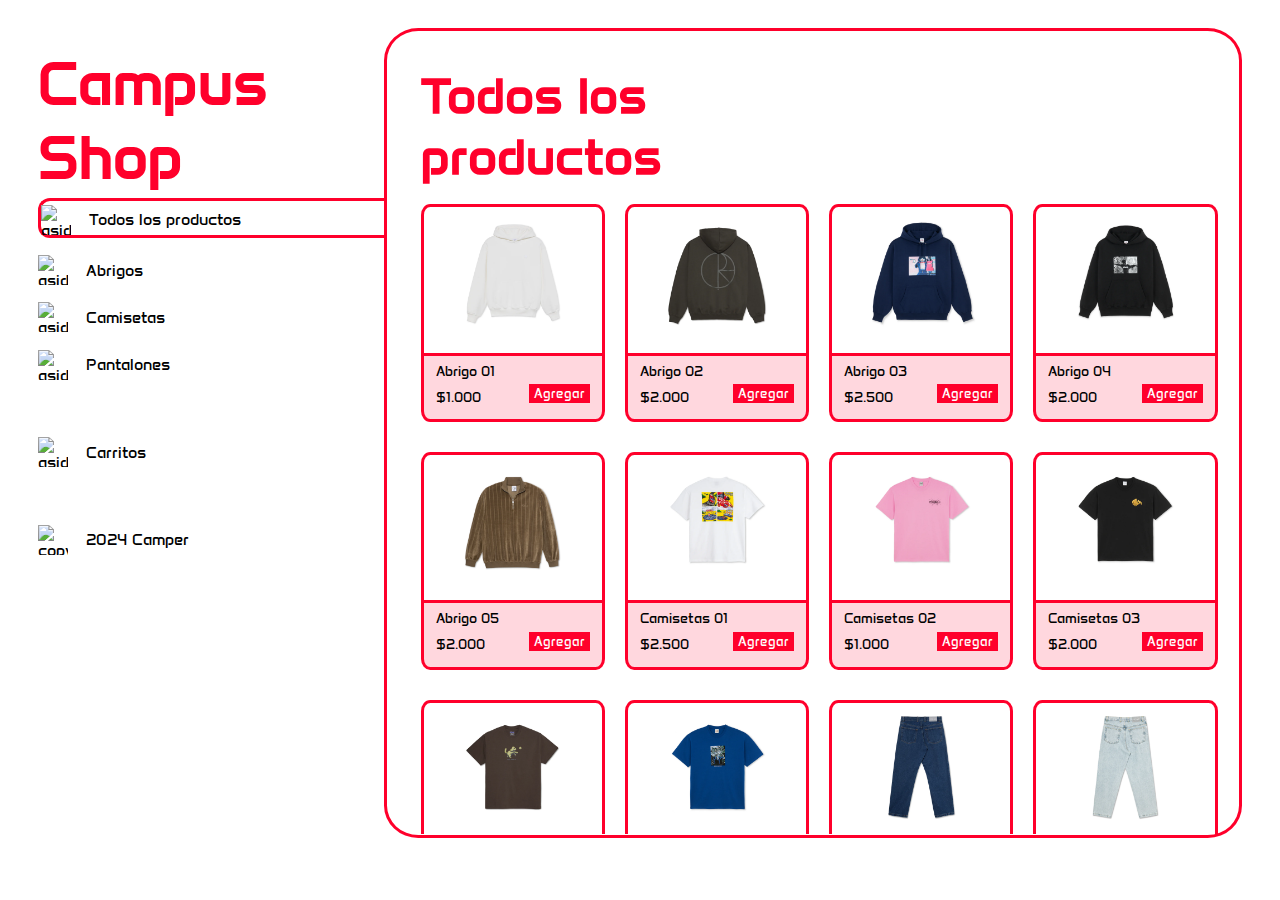
==== commit 2e9ef628: "feat: :construction: Finalizacion de diseño principal de la página" ====
--- a/index.html
+++ b/index.html
@@ -56,41 +56,41 @@
             <section>
                 <div class="main__images">
                     <div class="main__arriba">
-                        <div class="main__img1">
+                        <div class="main__img14">
                             <img src="storage/img/abrigo1.webp" alt="abrigo1">
-                            <div class="main__img1__texto">
+                            <div class="main__img14__texto">
                                 <p>Abrigo 01</p>
-                                <div class="main__img1__boton">
+                                <div class="main__img14__boton">
                                     <p>$1.000</p>
                                     <button>Agregar</button>
                                 </div>
                             </div>
                         </div>
-                        <div class="main__img2">
+                        <div class="main__img14">
                             <img src="storage/img/abrigo2.webp" alt="abrigo2">
-                            <div class="main__img2__texto">
+                            <div class="main__img14__texto">
                                 <p>Abrigo 02</p>
-                                <div class="main__img2__boton">
-                                    <p>$2.000</p>
-                                    <button>Agregar</button>
-                                </div>
-                            </div>
-                        </div>
-                        <div class="main__img3">
-                            <img src="storage/img/camiseta1.webp" alt="camiseta1">
-                            <div class="main__img3__texto">
-                                <p>Camiseta 01</p>
-                                <div class="main__img3__boton">
+                                <div class="main__img14__boton">
+                                    <p>$2.000</p>
+                                    <button>Agregar</button>
+                                </div>
+                            </div>
+                        </div>
+                        <div class="main__img14">
+                            <img src="storage/img/abrigo3.webp" alt="abrigo3">
+                            <div class="main__img14__texto">
+                                <p>Abrigo 03</p>
+                                <div class="main__img14__boton">
                                     <p>$2.500</p>
                                     <button>Agregar</button>
                                 </div>
                             </div>
                         </div>
-                        <div class="main__img4">
-                            <img src="storage/img/camiseta2.webp" alt="camiseta2">
-                            <div class="main__img4__texto">
-                                <p>Camiseta 02</p>
-                                <div class="main__img4__boton">
+                        <div class="main__img14">
+                            <img src="storage/img/abrigo4.webp" alt="abrigo4">
+                            <div class="main__img14__texto">
+                                <p>Abrigo 04</p>
+                                <div class="main__img14__boton">
                                     <p>$2.000</p>
                                     <button>Agregar</button>
                                 </div>
@@ -98,54 +98,116 @@
                         </div>
                     </div>
                     <div class="main__siguiente1">
-                        <div class="main__img5">
-                            <img src="storage/img/pantalones1.webp" alt="pantalones1">
-                            <div class="main__img5__texto">
+                        <div class="main__img14">
+                            <img src="storage/img/abrigo5.webp" alt="abrigo5">
+                            <div class="main__img14__texto">
+                                <p>Abrigo 05</p>
+                                <div class="main__img14__boton">
+                                    <p>$2.000</p>
+                                    <button>Agregar</button>
+                                </div>
+                            </div>
+                        </div>
+                        <div class="main__img14">
+                            <img src="storage/img/camiseta1.webp" alt="Camisetas1">
+                            <div class="main__img14__texto">
+                                <p>Camisetas 01</p>
+                                <div class="main__img14__boton">
+                                    <p>$2.500</p>
+                                    <button>Agregar</button>
+                                </div>
+                            </div>
+                        </div>
+                        <div class="main__img14">
+                            <img src="storage/img/camiseta2.webp" alt="Camisetas2">
+                            <div class="main__img14__texto">
+                                <p>Camisetas 02</p>
+                                <div class="main__img14__boton">
+                                    <p>$1.000</p>
+                                    <button>Agregar</button>
+                                </div>
+                            </div>
+                        </div>
+                        <div class="main__img14">
+                            <img src="storage/img/camiseta3.webp" alt="Camisetas3">
+                            <div class="main__img14__texto">
+                                <p>Camisetas 03</p>
+                                <div class="main__img14__boton">
+                                    <p>$2.000</p>
+                                    <button>Agregar</button>
+                                </div>
+                            </div>
+                        </div>
+                    </div>
+                    <div class="main__siguiente2">
+                        <div class="main__img14">
+                            <img src="storage/img/camiseta4.webp" alt="Camisetas4">
+                            <div class="main__img14__texto">
+                                <p>Camisetas 04</p>
+                                <div class="main__img14__boton">
+                                    <p>$2.000</p>
+                                    <button>Agregar</button>
+                                </div>
+                            </div>
+                        </div>
+                        <div class="main__img14">
+                            <img src="storage/img/camiseta5.webp" alt="Camisetas5">
+                            <div class="main__img14__texto">
+                                <p>Camisetas 05</p>
+                                <div class="main__img14__boton">
+                                    <p>$1.400</p>
+                                    <button>Agregar</button>
+                                </div>
+                            </div>
+                        </div>
+                        <div class="main__img14">
+                            <img src="storage/img/pantalones1.webp" alt="Pantalones1">
+                            <div class="main__img14__texto">
                                 <p>Pantalones 01</p>
-                                <div class="main__img5__boton">
-                                    <p>$2.000</p>
-                                    <button>Agregar</button>
-                                </div>
-                            </div>
-                        </div>
-                        <div class="main__img6">
-                            <img src="storage/img/pantalones2.webp" alt="pantalones2">
-                            <div class="main__img6__texto">
+                                <div class="main__img14__boton">
+                                    <p>$2.000</p>
+                                    <button>Agregar</button>
+                                </div>
+                            </div>
+                        </div>
+                        <div class="main__img14">
+                            <img src="storage/img/pantalones2.webp" alt="Pantalones2">
+                            <div class="main__img14__texto">
                                 <p>Pantalones 02</p>
-                                <div class="main__img6__boton">
-                                    <p>$2.500</p>
-                                    <button>Agregar</button>
-                                </div>
-                            </div>
-                        </div>
-                        <div class="main__img7">
-                            <img src="storage/img/pantalones3.webp" alt="pantalones3">
-                            <div class="main__img7__texto">
+                                <div class="main__img14__boton">
+                                    <p>$1.800</p>
+                                    <button>Agregar</button>
+                                </div>
+                            </div>
+                        </div>
+                    </div>
+                    <div class="main__siguiente3">
+                        <div class="main__img14">
+                            <img src="storage/img/pantalones3.webp" alt="Pantalones3">
+                            <div class="main__img14__texto">
                                 <p>Pantalones 03</p>
-                                <div class="main__img7__boton">
-                                    <p>$1.000</p>
-                                    <button>Agregar</button>
-                                </div>
-                            </div>
-                        </div>
-                        <div class="main__img8">
-                            <img src="storage/img/pantalones4.webp" alt="pantalones4">
-                            <div class="main__img8__texto">
+                                <div class="main__img14__boton">
+                                    <p>$1.800</p>
+                                    <button>Agregar</button>
+                                </div>
+                            </div>
+                        </div>
+                        <div class="main__img14">
+                            <img src="storage/img/pantalones4.webp" alt="Pantalones4">
+                            <div class="main__img14__texto">
                                 <p>Pantalones 04</p>
-                                <div class="main__img8__boton">
-                                    <p>$2.000</p>
-                                    <button>Agregar</button>
-                                </div>
-                            </div>
-                        </div>
-                    </div>
-                    <div class="main__siguiente2">
-                        <div class="main__img9">
-                            <img src="storage/img/pantalones4.webp" alt="pantalones4">
-                            <div class="main__img9__texto">
-                                <p>Pantalones 04</p>
-                                <div class="main__img9__boton">
-                                    <p>$2.000</p>
+                                <div class="main__img14__boton">
+                                    <p>$1.800</p>
+                                    <button>Agregar</button>
+                                </div>
+                            </div>
+                        </div>
+                        <div class="main__img14">
+                            <img src="storage/img/pantalones5.webp" alt="Pantalones5">
+                            <div class="main__img14__texto">
+                                <p>Pantalones 05</p>
+                                <div class="main__img14__boton">
+                                    <p>$2.300</p>
                                     <button>Agregar</button>
                                 </div>
                             </div>
--- a/css/style.css
+++ b/css/style.css
@@ -198,13 +198,13 @@
     margin-top: 4%;
     font-size: 25px;
     margin-left: 4%;
+    color: var(--color-primary);
 }
 
 /* --------------------------------------MAIN IMG 1----------------------------------------------- */
 
 .main__images{
     display: flex;
-    border: solid brown;
     flex-direction: column;
     width: 94%;
     height: 70vh;
@@ -213,7 +213,43 @@
     overflow-y: scroll;
 }
 
-.main__img1{
+
+/* --------------------------------------MAIN SIGUIENTE1----------------------------------------------- */
+
+.main__siguiente1{
+    display: flex;
+    margin-top: 30px;
+    width: 100%;
+    height: 35vh;
+    gap: 20px;
+}
+
+
+/* --------------------------------------MAIN SIGUIENTE2----------------------------------------------- */
+
+.main__siguiente2{
+    display: flex;
+    margin-top: 30px;
+    width: 100%;
+    height: 35vh;
+    gap: 20px;
+}
+
+
+/* --------------------------------------MAIN SIGUIENTE3----------------------------------------------- */
+
+.main__siguiente3{
+    display: flex;
+    margin-top: 30px;
+    width: 100%;
+    height: 35vh;
+    gap: 20px;
+}
+
+
+/* --------------------------------------MAIN IMG14----------------------------------------------- */
+
+.main__img14{
     display: flex;
     flex-direction: column;
     border: solid var(--color-primary);
@@ -222,16 +258,15 @@
     border-radius: 5%;
     justify-content: center;
     align-items: center;
-
-}
-
-.main__img1 img{
+}
+
+.main__img14 img{
     display: flex;
     width: 70%;
-    height: 70%;
-}
-
-.main__img1__texto{
+    height: 60%;
+}
+
+.main__img14__texto{
     display: flex;
     width: 100%;
     height: 67px;
@@ -244,13 +279,13 @@
     background: var(--color-opacity);
 }
 
-.main__img1__texto p{
+.main__img14__texto p{
     display: flex;
     margin-left: 12px;
     margin-top: 7px;
 }
 
-.main__img1__boton{
+.main__img14__boton{
     display: flex;
     width: 100%;
     flex-direction: row;
@@ -260,12 +295,12 @@
     margin-left: 0px;
 }
 
-.main__img1__boton p{
+.main__img14__boton p{
     display: flex;
     font-size: 14px;
 }
 
-.main__img1__boton button{
+.main__img14__boton button{
     display: flex;
     border: none;
     padding-right: 5px;
@@ -279,682 +314,7 @@
     transition: all 0.3s ease;
 }
 
-.main__img1__boton button:hover{
+.main__img14__boton button:hover{
     cursor: pointer;
     transform: scale(1.1);
 }
-
-/* --------------------------------------MAIN IMG2----------------------------------------------- */
-
-.main__img2{
-    display: flex;
-    flex-direction: column;
-    border: solid var(--color-primary);
-    width: 23%;
-    height: 100%;
-    border-radius: 5%;
-    justify-content: center;
-    align-items: center;
-    /* margin-left: 20px; */
-
-}
-
-.main__img2 img{
-    display: flex;
-    width: 70%;
-    height: 70%;
-}
-
-.main__img2__texto{
-    display: flex;
-    width: 100%;
-    height: 67px;
-    flex-direction: column;
-    font-size: 14px;
-    margin-top: 20px;
-    border-top: solid var(--color-primary);
-    border-bottom-left-radius: 4%;
-    border-bottom-right-radius: 4%;
-    background: var(--color-opacity);
-}
-
-.main__img2__texto p{
-    display: flex;
-    margin-left: 12px;
-    margin-top: 7px;
-}
-
-.main__img2__boton{
-    display: flex;
-    width: 100%;
-    flex-direction: row;
-    justify-content: space-between;
-    align-items: center;
-    margin-top: 2px;
-    margin-left: 0px;
-}
-
-.main__img2__boton p{
-    display: flex;
-    font-size: 14px;
-}
-
-.main__img2__boton button{
-    display: flex;
-    border: none;
-    padding-right: 5px;
-    padding-left: 5px;
-    padding-top: 2px;
-    padding-bottom: 2px;
-    margin-right: 12px;
-    font-size: 13px;
-    background: var(--color-primary);
-    color: var(--color-light);
-    transition: all 0.3s ease;
-}
-
-.main__img2__boton button:hover{
-    cursor: pointer;
-    transform: scale(1.1);
-}
-
-/* --------------------------------------MAIN IMG3----------------------------------------------- */
-
-.main__img3{
-    display: flex;
-    flex-direction: column;
-    border: solid var(--color-primary);
-    width: 23%;    
-    height: 100%;
-    border-radius: 5%;
-    justify-content: center;
-    align-items: center;
-    /* margin-left: 20px; */
-}
-
-.main__img3 img{
-    display: flex;
-    width: 70%;
-    height: 70%;
-}
-
-.main__img3__texto{
-    display: flex;
-    width: 100%;
-    height: 67px;
-    flex-direction: column;
-    font-size: 14px;
-    margin-top: 20px;
-    border-top: solid var(--color-primary);
-    border-bottom-left-radius: 4%;
-    border-bottom-right-radius: 4%;
-    background: var(--color-opacity);
-}
-
-.main__img3__texto p{
-    display: flex;
-    margin-left: 12px;
-    margin-top: 7px;
-}
-
-.main__img3__boton{
-    display: flex;
-    width: 100%;
-    flex-direction: row;
-    justify-content: space-between;
-    align-items: center;
-    margin-top: 2px;
-    margin-left: 0px;
-}
-
-.main__img3__boton p{
-    display: flex;
-    font-size: 14px;
-}
-
-.main__img3__boton button{
-    display: flex;
-    border: none;
-    padding-right: 5px;
-    padding-left: 5px;
-    padding-top: 2px;
-    padding-bottom: 2px;
-    margin-right: 12px;
-    font-size: 13px;
-    background: var(--color-primary);
-    color: var(--color-light);
-    transition: all 0.3s ease;
-}
-
-.main__img3__boton button:hover{
-    cursor: pointer;
-    transform: scale(1.1);
-}
-
-/* --------------------------------------MAIN IMG4----------------------------------------------- */
-
-.main__img4{
-    display: flex;
-    flex-direction: column;
-    border: solid var(--color-primary);
-    width: 23%;
-    height: 100%;
-    border-radius: 5%;
-    justify-content: center;
-    align-items: center;
-    /* margin-left: 20px; */
-
-}
-
-.main__img4 img{
-    display: flex;
-    width: 70%;
-    height: 70%;
-}
-
-.main__img4__texto{
-    display: flex;
-    width: 100%;
-    height: 67px;
-    flex-direction: column;
-    font-size: 14px;
-    margin-top: 20px;
-    border-top: solid var(--color-primary);
-    border-bottom-left-radius: 4%;
-    border-bottom-right-radius: 4%;
-    background: var(--color-opacity);
-}
-
-.main__img4__texto p{
-    display: flex;
-    margin-left: 12px;
-    margin-top: 7px;
-}
-
-.main__img4__boton{
-    display: flex;
-    width: 100%;
-    flex-direction: row;
-    justify-content: space-between;
-    align-items: center;
-    margin-top: 2px;
-    margin-left: 0px;
-}
-
-.main__img4__boton p{
-    display: flex;
-    font-size: 14px;
-}
-
-.main__img4__boton button{
-    display: flex;
-    border: none;
-    padding-right: 5px;
-    padding-left: 5px;
-    padding-top: 2px;
-    padding-bottom: 2px;
-    margin-right: 12px;
-    font-size: 13px;
-    background: var(--color-primary);
-    color: var(--color-light);
-    transition: all 0.3s ease;
-}
-
-.main__img4__boton button:hover{
-    cursor: pointer;
-    transform: scale(1.1);
-}
-
-/* --------------------------------------MAIN SIGUIENTE1----------------------------------------------- */
-
-.main__siguiente1{
-    display: flex;
-    margin-top: 30px;
-    width: 100%;
-    height: 35vh;
-    gap: 20px;
-}
-
-/* --------------------------------------MAIN IMG5----------------------------------------------- */
-
-.main__img5{
-    display: flex;
-    flex-direction: column;
-    border: solid var(--color-primary);
-    width: 23%;
-    height: 100%;
-    border-radius: 5%;
-    justify-content: center;
-    align-items: center;
-}
-
-.main__img5 img{
-    display: flex;
-    width: 70%;
-    height: 60%;
-}
-
-.main__img5__texto{
-    display: flex;
-    width: 100%;
-    height: 67px;
-    flex-direction: column;
-    font-size: 14px;
-    margin-top: 20px;
-    border-top: solid var(--color-primary);
-    border-bottom-left-radius: 4%;
-    border-bottom-right-radius: 4%;
-    background: var(--color-opacity);
-}
-
-.main__img5__texto p{
-    display: flex;
-    margin-left: 12px;
-    margin-top: 7px;
-}
-
-.main__img5__boton{
-    display: flex;
-    width: 100%;
-    flex-direction: row;
-    justify-content: space-between;
-    align-items: center;
-    margin-top: 2px;
-    margin-left: 0px;
-}
-
-.main__img5__boton p{
-    display: flex;
-    font-size: 14px;
-}
-
-.main__img5__boton button{
-    display: flex;
-    border: none;
-    padding-right: 5px;
-    padding-left: 5px;
-    padding-top: 2px;
-    padding-bottom: 2px;
-    margin-right: 12px;
-    font-size: 13px;
-    background: var(--color-primary);
-    color: var(--color-light);
-    transition: all 0.3s ease;
-}
-
-.main__img5__boton button:hover{
-    cursor: pointer;
-    transform: scale(1.1);
-}
-
-
-/* --------------------------------------MAIN IMG6----------------------------------------------- */
-
-.main__img6{
-    display: flex;
-    flex-direction: column;
-    border: solid var(--color-primary);
-    width: 23%;
-    height: 100%;
-    border-radius: 5%;
-    justify-content: center;
-    align-items: center;
-}
-
-.main__img6 img{
-    display: flex;
-    width: 70%;
-    height: 60%;
-}
-
-.main__img6__texto{
-    display: flex;
-    width: 100%;
-    height: 67px;
-    flex-direction: column;
-    font-size: 14px;
-    margin-top: 20px;
-    border-top: solid var(--color-primary);
-    border-bottom-left-radius: 4%;
-    border-bottom-right-radius: 4%;
-    background: var(--color-opacity);
-}
-
-.main__img6__texto p{
-    display: flex;
-    margin-left: 12px;
-    margin-top: 7px;
-}
-
-.main__img6__boton{
-    display: flex;
-    width: 100%;
-    flex-direction: row;
-    justify-content: space-between;
-    align-items: center;
-    margin-top: 2px;
-    margin-left: 0px;
-}
-
-.main__img6__boton p{
-    display: flex;
-    font-size: 14px;
-}
-
-.main__img6__boton button{
-    display: flex;
-    border: none;
-    padding-right: 5px;
-    padding-left: 5px;
-    padding-top: 2px;
-    padding-bottom: 2px;
-    margin-right: 12px;
-    font-size: 13px;
-    background: var(--color-primary);
-    color: var(--color-light);
-    transition: all 0.3s ease;
-}
-
-.main__img6__boton button:hover{
-    cursor: pointer;
-    transform: scale(1.1);
-}
-
-/* --------------------------------------MAIN IMG7----------------------------------------------- */
-
-.main__img7{
-    display: flex;
-    flex-direction: column;
-    border: solid var(--color-primary);
-    width: 23%;
-    height: 100%;
-    border-radius: 5%;
-    justify-content: center;
-    align-items: center;
-}
-
-.main__img7 img{
-    display: flex;
-    width: 70%;
-    height: 60%;
-}
-
-.main__img7__texto{
-    display: flex;
-    width: 100%;
-    height: 67px;
-    flex-direction: column;
-    font-size: 14px;
-    margin-top: 20px;
-    border-top: solid var(--color-primary);
-    border-bottom-left-radius: 4%;
-    border-bottom-right-radius: 4%;
-    background: var(--color-opacity);
-}
-
-.main__img7__texto p{
-    display: flex;
-    margin-left: 12px;
-    margin-top: 7px;
-}
-
-.main__img7__boton{
-    display: flex;
-    width: 100%;
-    flex-direction: row;
-    justify-content: space-between;
-    align-items: center;
-    margin-top: 2px;
-    margin-left: 0px;
-}
-
-.main__img7__boton p{
-    display: flex;
-    font-size: 14px;
-}
-
-.main__img7__boton button{
-    display: flex;
-    border: none;
-    padding-right: 5px;
-    padding-left: 5px;
-    padding-top: 2px;
-    padding-bottom: 2px;
-    margin-right: 12px;
-    font-size: 13px;
-    background: var(--color-primary);
-    color: var(--color-light);
-    transition: all 0.3s ease;
-}
-
-.main__img7__boton button:hover{
-    cursor: pointer;
-    transform: scale(1.1);
-}
-
-/* --------------------------------------MAIN IMG8----------------------------------------------- */
-
-.main__img8{
-    display: flex;
-    flex-direction: column;
-    border: solid var(--color-primary);
-    width: 23%;
-    height: 100%;
-    border-radius: 5%;
-    justify-content: center;
-    align-items: center;
-}
-
-.main__img8 img{
-    display: flex;
-    width: 70%;
-    height: 60%;
-}
-
-.main__img8__texto{
-    display: flex;
-    width: 100%;
-    height: 67px;
-    flex-direction: column;
-    font-size: 14px;
-    margin-top: 20px;
-    border-top: solid var(--color-primary);
-    border-bottom-left-radius: 4%;
-    border-bottom-right-radius: 4%;
-    background: var(--color-opacity);
-}
-
-.main__img8__texto p{
-    display: flex;
-    margin-left: 12px;
-    margin-top: 7px;
-}
-
-.main__img8__boton{
-    display: flex;
-    width: 100%;
-    flex-direction: row;
-    justify-content: space-between;
-    align-items: center;
-    margin-top: 2px;
-    margin-left: 0px;
-}
-
-.main__img8__boton p{
-    display: flex;
-    font-size: 14px;
-}
-
-.main__img8__boton button{
-    display: flex;
-    border: none;
-    padding-right: 5px;
-    padding-left: 5px;
-    padding-top: 2px;
-    padding-bottom: 2px;
-    margin-right: 12px;
-    font-size: 13px;
-    background: var(--color-primary);
-    color: var(--color-light);
-    transition: all 0.3s ease;
-}
-
-.main__img8__boton button:hover{
-    cursor: pointer;
-    transform: scale(1.1);
-}
-
-/* --------------------------------------MAIN SIGUIENTE2----------------------------------------------- */
-
-.main__siguiente2{
-    display: flex;
-    margin-top: 10px;
-    width: 100%;
-    height: 35vh;
-    gap: 20px;
-}
-
-/* --------------------------------------MAIN IMG5----------------------------------------------- */
-
-.main__img5{
-    display: flex;
-    flex-direction: column;
-    border: solid var(--color-primary);
-    width: 23%;
-    height: 100%;
-    border-radius: 5%;
-    justify-content: center;
-    align-items: center;
-}
-
-.main__img5 img{
-    display: flex;
-    width: 70%;
-    height: 60%;
-}
-
-.main__img5__texto{
-    display: flex;
-    width: 100%;
-    height: 67px;
-    flex-direction: column;
-    font-size: 14px;
-    margin-top: 20px;
-    border-top: solid var(--color-primary);
-    border-bottom-left-radius: 4%;
-    border-bottom-right-radius: 4%;
-    background: var(--color-opacity);
-}
-
-.main__img5__texto p{
-    display: flex;
-    margin-left: 12px;
-    margin-top: 7px;
-}
-
-.main__img5__boton{
-    display: flex;
-    width: 100%;
-    flex-direction: row;
-    justify-content: space-between;
-    align-items: center;
-    margin-top: 2px;
-    margin-left: 0px;
-}
-
-.main__img5__boton p{
-    display: flex;
-    font-size: 14px;
-}
-
-.main__img5__boton button{
-    display: flex;
-    border: none;
-    padding-right: 5px;
-    padding-left: 5px;
-    padding-top: 2px;
-    padding-bottom: 2px;
-    margin-right: 12px;
-    font-size: 13px;
-    background: var(--color-primary);
-    color: var(--color-light);
-    transition: all 0.3s ease;
-}
-
-.main__img5__boton button:hover{
-    cursor: pointer;
-    transform: scale(1.1);
-}
-
-
-/* --------------------------------------MAIN IMG6----------------------------------------------- */
-
-.main__img6{
-    display: flex;
-    flex-direction: column;
-    border: solid var(--color-primary);
-    width: 23%;
-    height: 100%;
-    border-radius: 5%;
-    justify-content: center;
-    align-items: center;
-}
-
-.main__img6 img{
-    display: flex;
-    width: 70%;
-    height: 60%;
-}
-
-.main__img6__texto{
-    display: flex;
-    width: 100%;
-    height: 67px;
-    flex-direction: column;
-    font-size: 14px;
-    margin-top: 20px;
-    border-top: solid var(--color-primary);
-    border-bottom-left-radius: 4%;
-    border-bottom-right-radius: 4%;
-    background: var(--color-opacity);
-}
-
-.main__img6__texto p{
-    display: flex;
-    margin-left: 12px;
-    margin-top: 7px;
-}
-
-.main__img6__boton{
-    display: flex;
-    width: 100%;
-    flex-direction: row;
-    justify-content: space-between;
-    align-items: center;
-    margin-top: 2px;
-    margin-left: 0px;
-}
-
-.main__img6__boton p{
-    display: flex;
-    font-size: 14px;
-}
-
-.main__img6__boton button{
-    display: flex;
-    border: none;
-    padding-right: 5px;
-    padding-left: 5px;
-    padding-top: 2px;
-    padding-bottom: 2px;
-    margin-right: 12px;
-    font-size: 13px;
-    background: var(--color-primary);
-    color: var(--color-light);
-    transition: all 0.3s ease;
-}
-
-.main__img6__boton button:hover{
-    cursor: pointer;
-    transform: scale(1.1);
-}
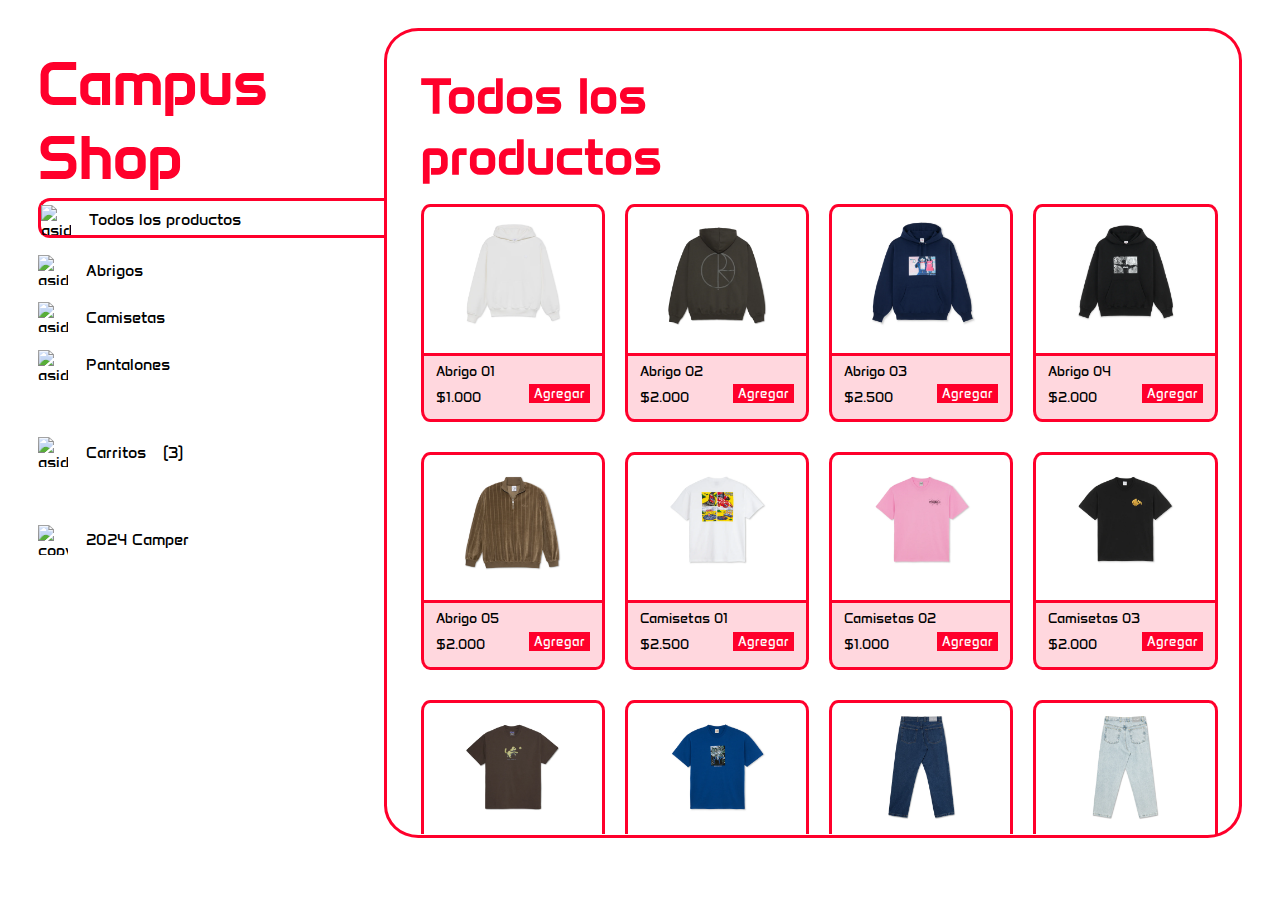
==== commit 74e0e377: "feat: :construction: Creacion del apartado de abrigos" ====
--- a/index.html
+++ b/index.html
@@ -20,32 +20,33 @@
                 <div class="content__Arriba">
                     <div class="content__Todo">
                         <img src="storage/img/aside.png" alt="aside">
-                        <a href="#">Todos los productos</a>
+                        <a href="index.html">Todos los productos</a>
                     </div>
                     <div class="content__text">
                         <img src="storage/img/aside.png" alt="aside">
-                        <a href="#">Abrigos</a>
+                        <a href="views/abrigos.html">Abrigos</a>
                     </div>
                     <div class="content__text">
                         <img src="storage/img/aside.png" alt="aside">
-                        <a href="#">Camisetas</a>
+                        <a href="views/camisetas.html">Camisetas</a>
                     </div>
                     <div class="content__text">
                         <img src="storage/img/aside.png" alt="aside">
-                        <a href="#">Pantalones</a>
+                        <a href="views/pantalones.html">Pantalones</a>
                     </div>
                 </div>
             </section>
             <section class="carrito">
                 <div class="carrito__text">
                     <img src="storage/img/aside.png" alt="aside">
-                    <a href="#">Carritos</a>
+                    <a href="views/carritos.html">Carritos</a>
+                    <a class="tres" href="#">(3)</a>
                 </div>
             </section>
             <section class="sello">
                 <div class="sello__text">
                     <img src="storage/img/copyright.png" alt="copyright">
-                    <p>2024 Camper</a>
+                    <p>2024 Camper</p>
                 </div>
             </section>
         </aside>
@@ -217,7 +218,6 @@
 
             </section>
         </section>
-
     </section>
 </body>
 </html>